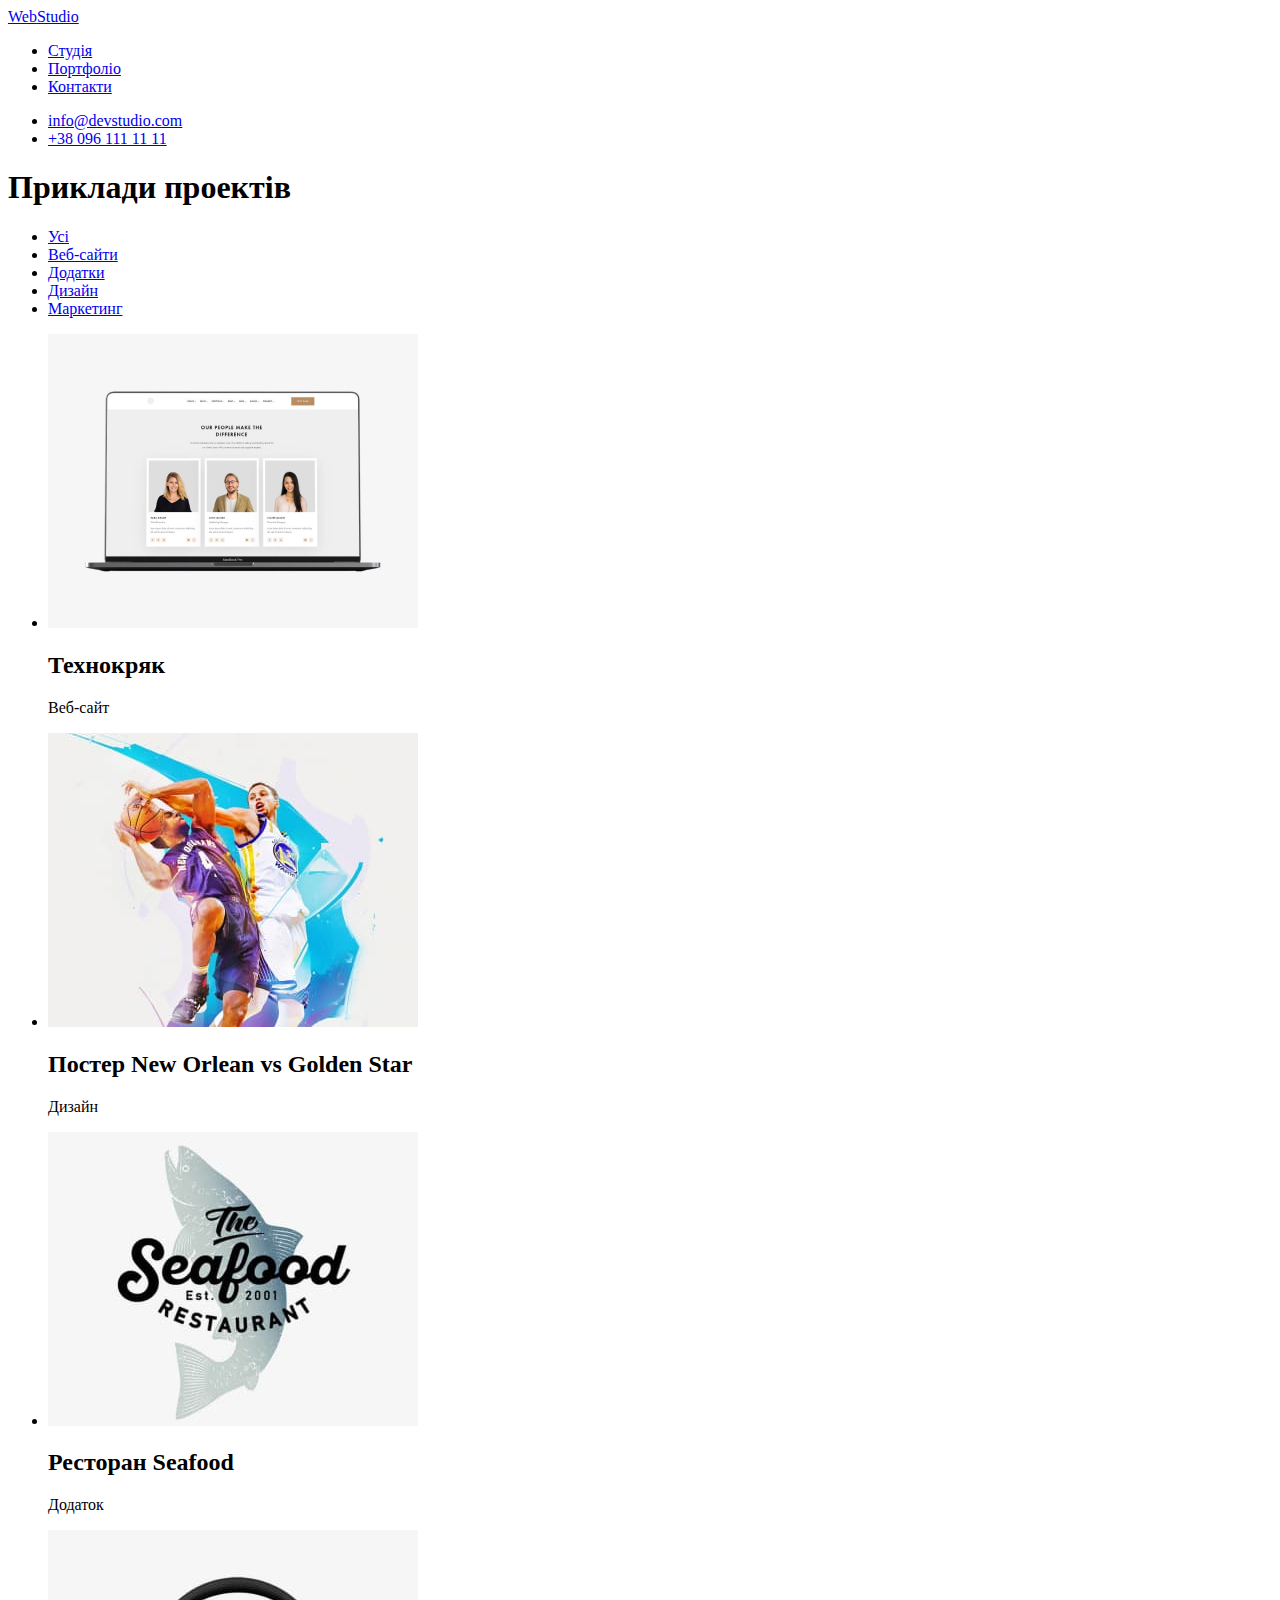
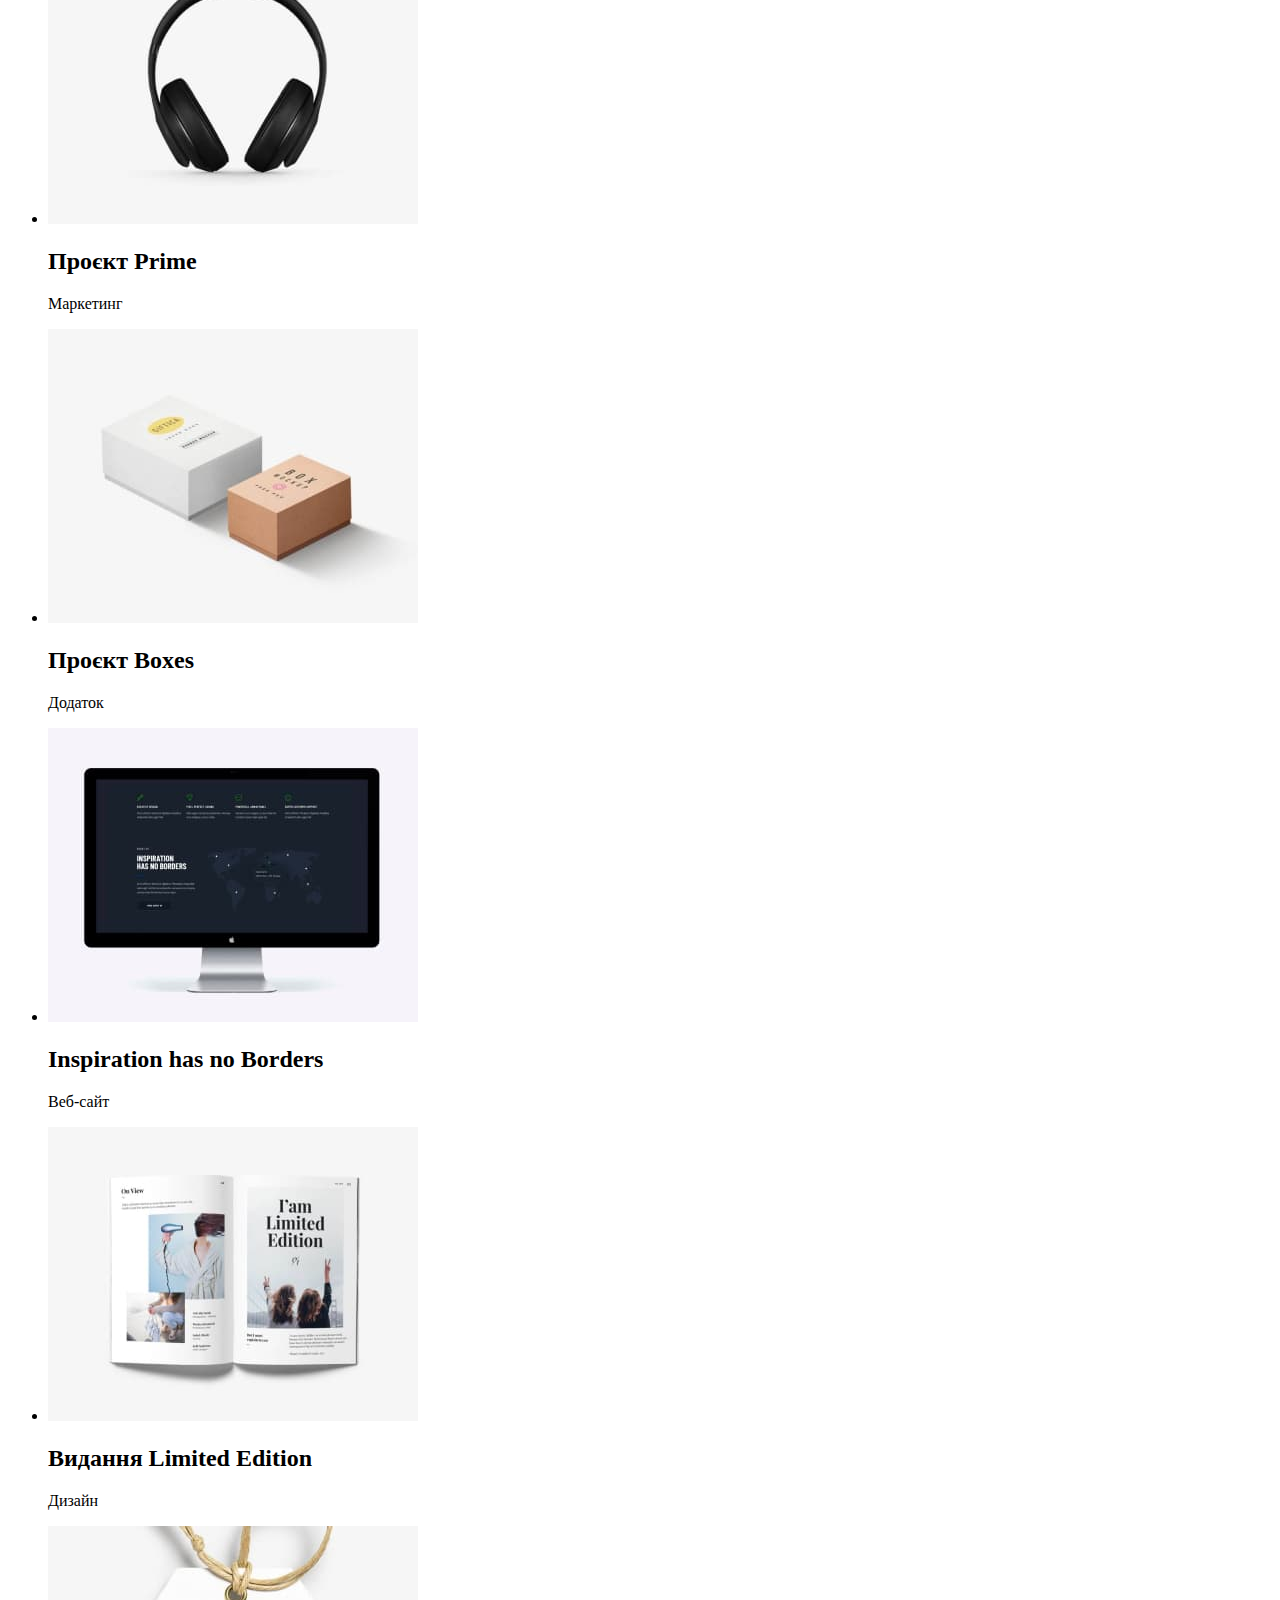
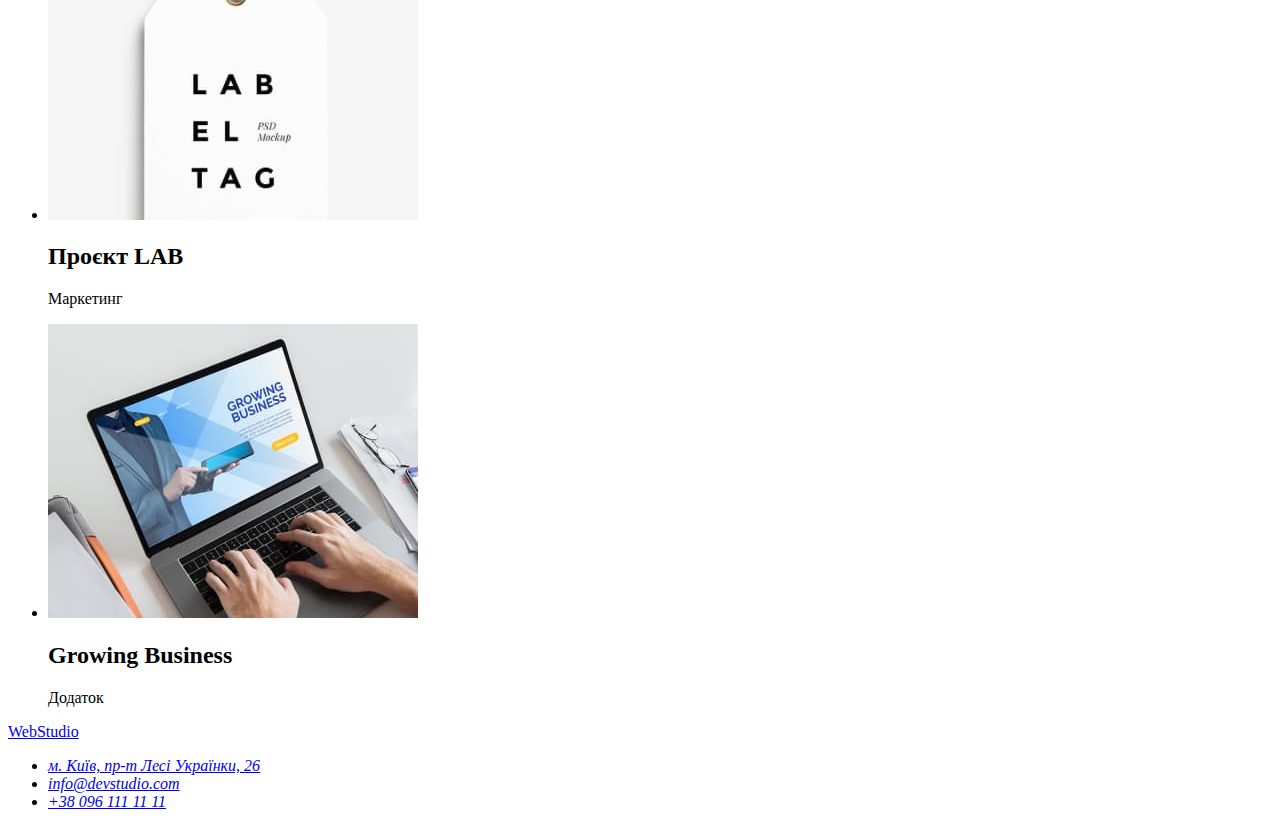
==== portfolio.html @ 089adcbf "add portfolio" ====
<!DOCTYPE html>
<html lang="uk">
  <head>
    <meta charset="UTF-8" />
    <meta http-equiv="X-UA-Compatible" content="IE=edge" />
    <meta name="viewport" content="width=device-width, initial-scale=1.0" />
    <title>Портфолио</title>
  </head>
  <header>
    <a href="/"> <span>Web</span>Studio</a>
    <nav>
      <ul>
        <li><a href="#">Студія</a></li>
        <li><a href="#">Портфоліо</a></li>
        <li><a href="#">Контакти</a></li>
      </ul>
    </nav>
    <ul>
      <li>
        <a href="mailto:info@devstudio.com">info@devstudio.com</a>
      </li>
      <li><a href="tel:+380961111111">+38 096 111 11 11</a></li>
    </ul>
  </header>
  <main>
    <h1>Приклади проектів</h1>
    <ul>
      <li><a href="#">Усі</a></li>
      <li><a href="#">Веб-сайти</a></li>
      <li><a href="#">Додатки</a></li>
      <li><a href="#">Дизайн</a></li>
      <li><a href="#">Маркетинг</a></li>
    </ul>

    <ul>
      <li>
        <img src="./images/image1.jpg" alt="Технокряк" width="370" />
        <h2>Технокряк</h2>
        <p>Веб-сайт</p>
      </li>
      <li>
        <img src="./images/image2.jpg" alt="Постер" width="370" />
        <h2>Постер New Orlean vs Golden Star</h2>
        <p>Дизайн</p>
      </li>
      <li>
        <img src="./images/image3.jpg" alt="Ресторан Seafood" width="370" />
        <h2>Ресторан Seafood</h2>
        <p>Додаток</p>
      </li>
      <li>
        <img src="./images/image4.jpg" alt="Проєкт Prime" width="370" />
        <h2>Проєкт Prime</h2>
        <p>Маркетинг</p>
      </li>
      <li>
        <img src="./images/image5.jpg" alt="Проєкт Boxes" width="370" />
        <h2>Проєкт Boxes</h2>
        <p>Додаток</p>
      </li>
      <li>
        <img src="./images/image6.jpg" alt="Inspiration" width="370" />
        <h2>Inspiration has no Borders</h2>
        <p>Веб-сайт</p>
      </li>
      <li>
        <img src="./images/image7.jpg" alt="" width="370" />
        <h2>Видання Limited Edition</h2>
        <p>Дизайн</p>
      </li>
      <li>
        <img src="./images/image8.jpg" alt="Проєкт LAB" width="370" />
        <h2>Проєкт LAB</h2>
        <p>Маркетинг</p>
      </li>
      <li>
        <img src="./images/image9.jpg" alt="Growing Business" width="370" />
        <h2>Growing Business</h2>
        <p>Додаток</p>
      </li>
    </ul>
  </main>
  <footer>
    <a href="/"> <span>Web</span>Studio</a>
    <address>
      <ul>
        <li>
          <a
            href="https://goo.gl/maps/xzUhMAHxMRx1ZoJVA"
            target="_blank"
            rel="noopener noreferrer nofollow"
            >м. Київ, пр-т Лесі Українки, 26</a
          >
        </li>
        <li>
          <a href="mailto:info@devstudio.com">info@devstudio.com</a>
        </li>
        <li>
          <a href="tel:+380961111111">+38 096 111 11 11</a>
        </li>
      </ul>
    </address>
  </footer>
  <body></body>
</html>
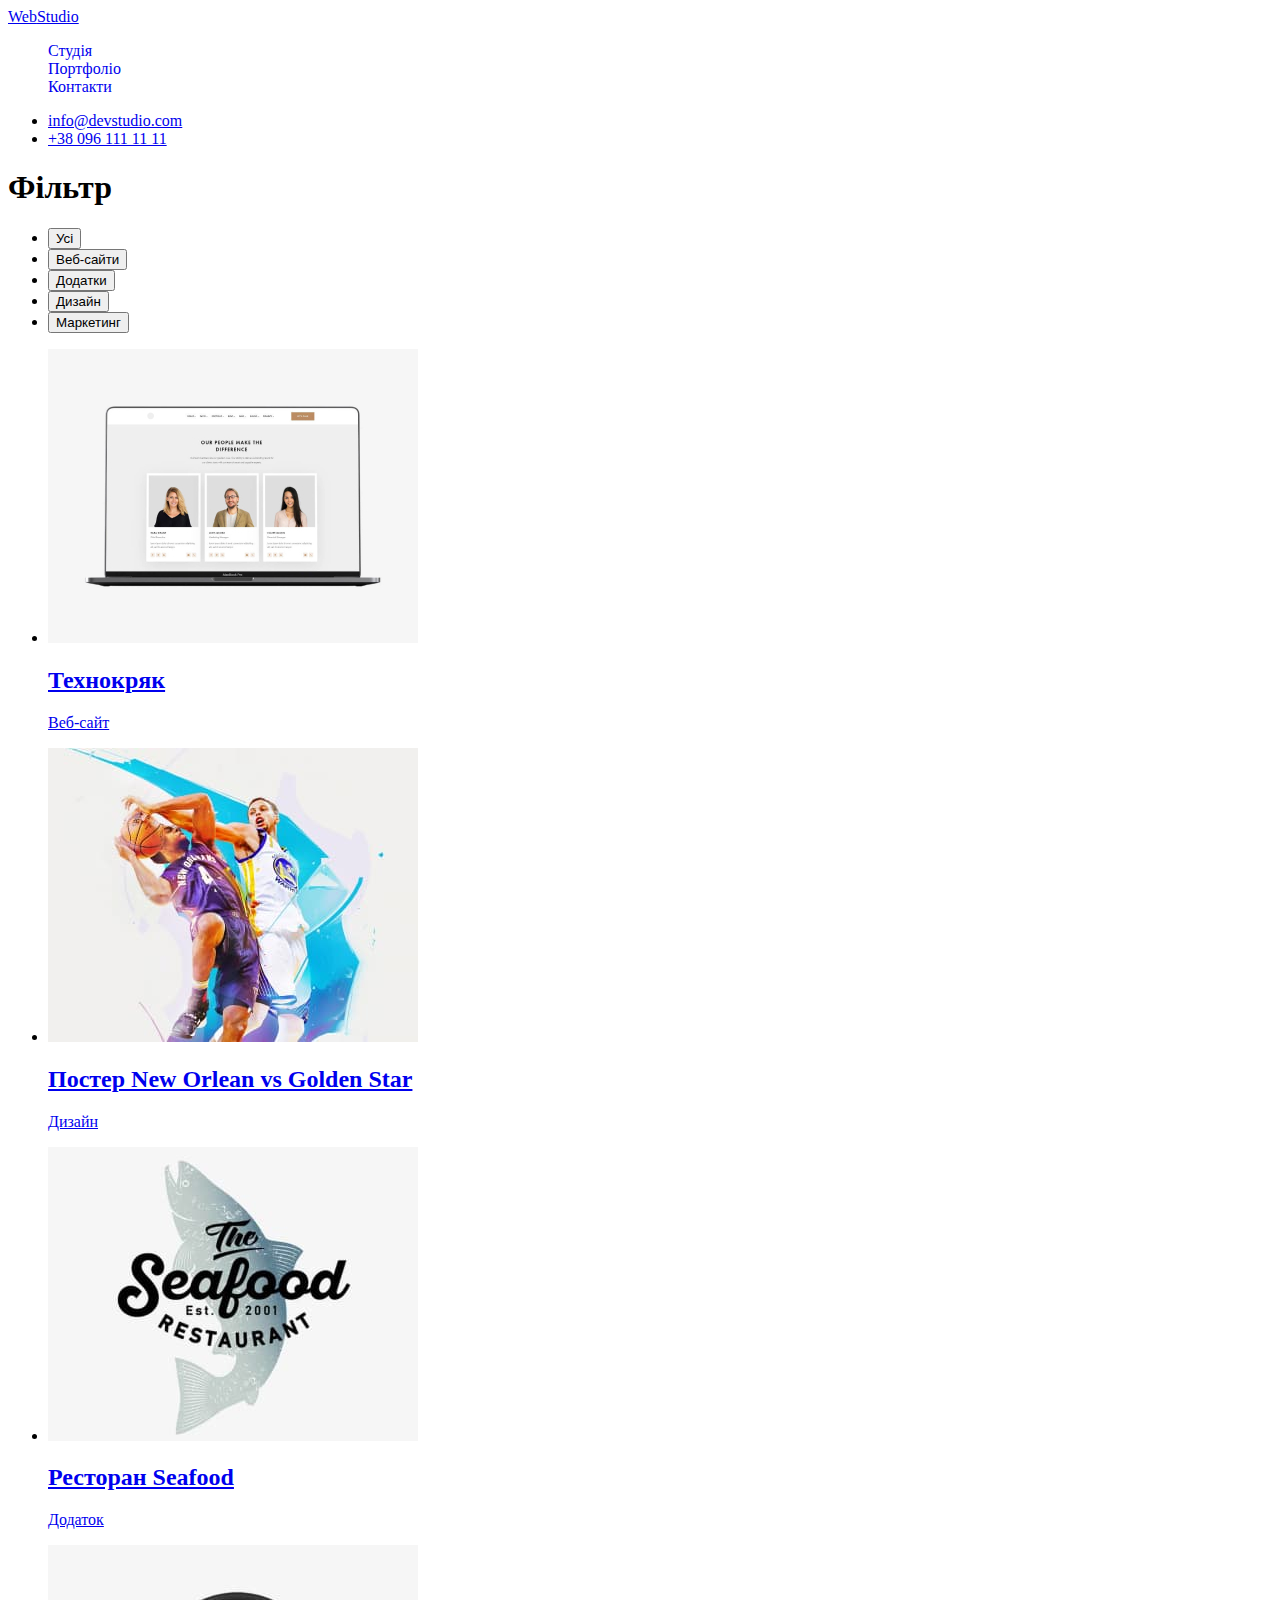
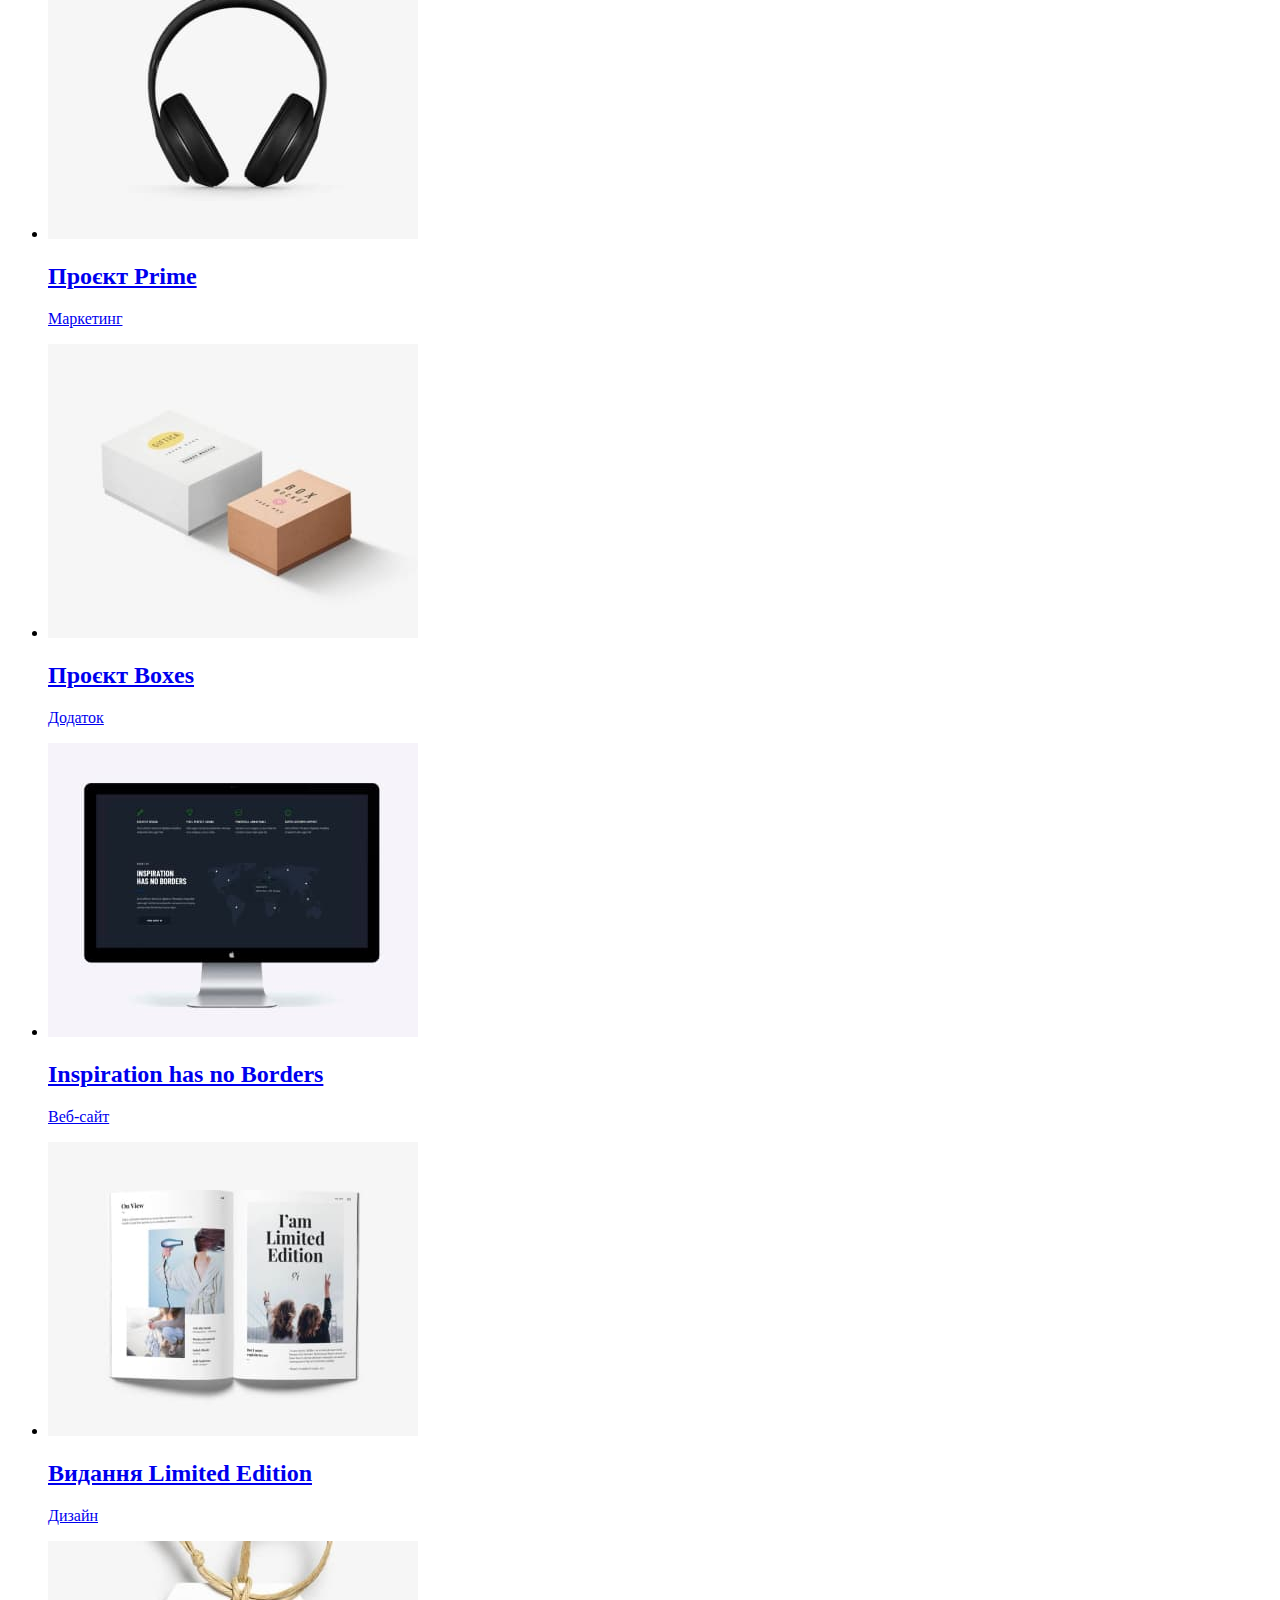
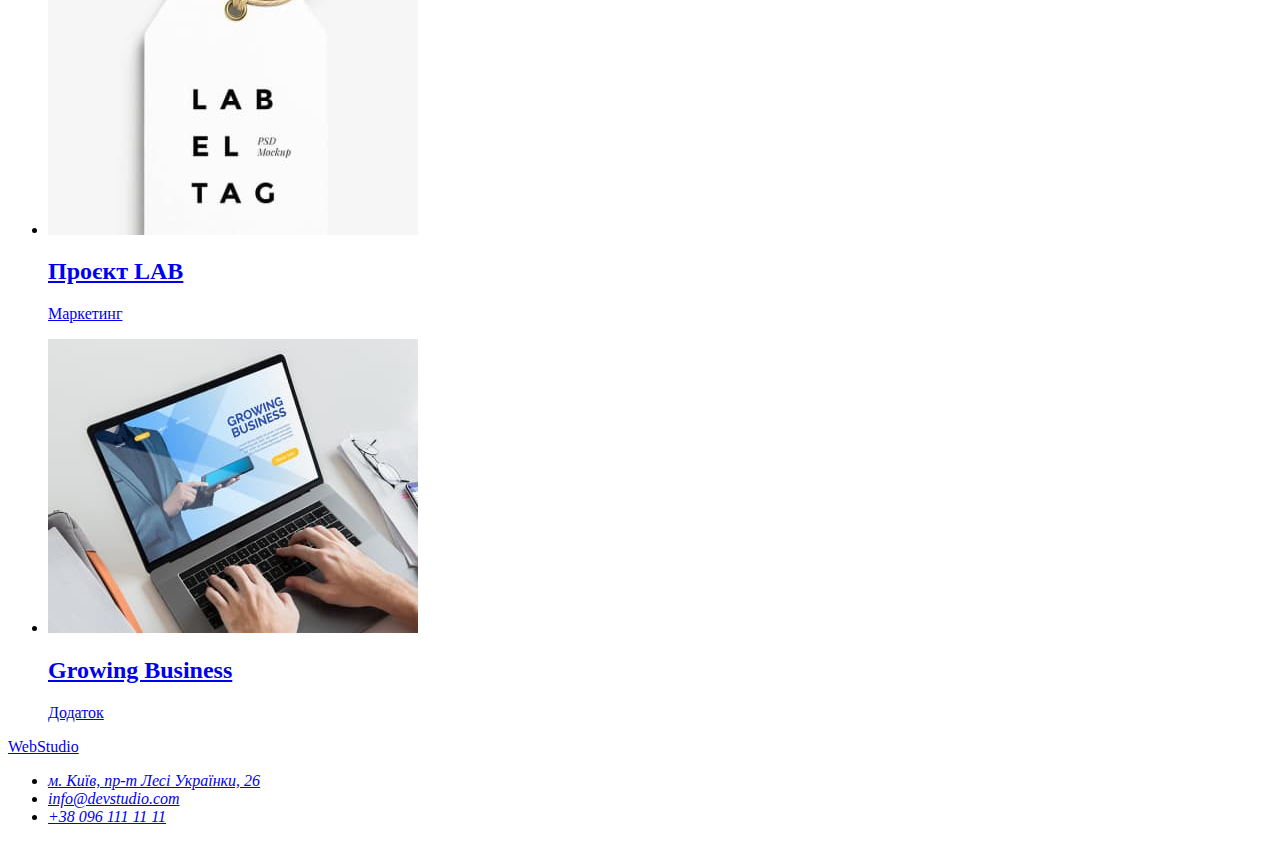
==== commit 1ad5de1a: "portfolio+css" ====
--- a/portfolio.html
+++ b/portfolio.html
@@ -5,101 +5,133 @@
     <meta http-equiv="X-UA-Compatible" content="IE=edge" />
     <meta name="viewport" content="width=device-width, initial-scale=1.0" />
     <title>Портфолио</title>
+    <link rel="stylesheet" href="./css/styles.css" />
   </head>
-  <header>
-    <a href="/"> <span>Web</span>Studio</a>
-    <nav>
-      <ul>
-        <li><a href="#">Студія</a></li>
-        <li><a href="#">Портфоліо</a></li>
-        <li><a href="#">Контакти</a></li>
-      </ul>
-    </nav>
-    <ul>
-      <li>
-        <a href="mailto:info@devstudio.com">info@devstudio.com</a>
-      </li>
-      <li><a href="tel:+380961111111">+38 096 111 11 11</a></li>
-    </ul>
-  </header>
-  <main>
-    <h1>Приклади проектів</h1>
-    <ul>
-      <li><a href="#">Усі</a></li>
-      <li><a href="#">Веб-сайти</a></li>
-      <li><a href="#">Додатки</a></li>
-      <li><a href="#">Дизайн</a></li>
-      <li><a href="#">Маркетинг</a></li>
-    </ul>
-
-    <ul>
-      <li>
-        <img src="./images/image1.jpg" alt="Технокряк" width="370" />
-        <h2>Технокряк</h2>
-        <p>Веб-сайт</p>
-      </li>
-      <li>
-        <img src="./images/image2.jpg" alt="Постер" width="370" />
-        <h2>Постер New Orlean vs Golden Star</h2>
-        <p>Дизайн</p>
-      </li>
-      <li>
-        <img src="./images/image3.jpg" alt="Ресторан Seafood" width="370" />
-        <h2>Ресторан Seafood</h2>
-        <p>Додаток</p>
-      </li>
-      <li>
-        <img src="./images/image4.jpg" alt="Проєкт Prime" width="370" />
-        <h2>Проєкт Prime</h2>
-        <p>Маркетинг</p>
-      </li>
-      <li>
-        <img src="./images/image5.jpg" alt="Проєкт Boxes" width="370" />
-        <h2>Проєкт Boxes</h2>
-        <p>Додаток</p>
-      </li>
-      <li>
-        <img src="./images/image6.jpg" alt="Inspiration" width="370" />
-        <h2>Inspiration has no Borders</h2>
-        <p>Веб-сайт</p>
-      </li>
-      <li>
-        <img src="./images/image7.jpg" alt="" width="370" />
-        <h2>Видання Limited Edition</h2>
-        <p>Дизайн</p>
-      </li>
-      <li>
-        <img src="./images/image8.jpg" alt="Проєкт LAB" width="370" />
-        <h2>Проєкт LAB</h2>
-        <p>Маркетинг</p>
-      </li>
-      <li>
-        <img src="./images/image9.jpg" alt="Growing Business" width="370" />
-        <h2>Growing Business</h2>
-        <p>Додаток</p>
-      </li>
-    </ul>
-  </main>
-  <footer>
-    <a href="/"> <span>Web</span>Studio</a>
-    <address>
-      <ul>
-        <li>
-          <a
-            href="https://goo.gl/maps/xzUhMAHxMRx1ZoJVA"
-            target="_blank"
-            rel="noopener noreferrer nofollow"
-            >м. Київ, пр-т Лесі Українки, 26</a
-          >
-        </li>
+  <body>
+    <!-- Шапка -->
+    <header>
+      <a href="/" class="logo"> <span>Web</span>Studio</a>
+      <nav>
+        <ul class="site-nav list">
+          <li><a href="./index.html" class="link">Студія</a></li>
+          <li><a href="/portfolio.html" class="link">Портфоліо</a></li>
+          <li><a href="#" class="link">Контакти</a></li>
+        </ul>
+      </nav>
+      <ul class="contacts">
         <li>
           <a href="mailto:info@devstudio.com">info@devstudio.com</a>
         </li>
-        <li>
-          <a href="tel:+380961111111">+38 096 111 11 11</a>
-        </li>
+        <li><a href="tel:+380961111111">+38 096 111 11 11</a></li>
       </ul>
-    </address>
-  </footer>
-  <body></body>
+    </header>
+    <main>
+      <!-- Герой -->
+      <section>
+        <h1>Фільтр</h1>
+        <ul class="buttons">
+          <li><button type="button">Усі</button></li>
+          <li><button type="button">Веб-сайти</button></li>
+          <li><button type="button">Додатки</button></li>
+          <li><button type="button">Дизайн</button></li>
+          <li><button type="button">Маркетинг</button></li>
+        </ul>
+
+        <ul>
+          <li>
+            <a href="/">
+              <img src="./images/image1.jpg" alt="Технокряк" width="370" />
+              <h2>Технокряк</h2>
+              <p>Веб-сайт</p>
+            </a>
+          </li>
+          <li>
+            <a href="/">
+              <img src="./images/image2.jpg" alt="Постер" width="370" />
+              <h2>Постер New Orlean vs Golden Star</h2>
+              <p>Дизайн</p>
+            </a>
+          </li>
+          <li>
+            <a href="/">
+              <img
+                src="./images/image3.jpg"
+                alt="Ресторан Seafood"
+                width="370"
+              />
+              <h2>Ресторан Seafood</h2>
+              <p>Додаток</p>
+            </a>
+          </li>
+          <li>
+            <a href="/">
+              <img src="./images/image4.jpg" alt="Проєкт Prime" width="370" />
+              <h2>Проєкт Prime</h2>
+              <p>Маркетинг</p>
+            </a>
+          </li>
+          <li>
+            <a href="/">
+              <img src="./images/image5.jpg" alt="Проєкт Boxes" width="370" />
+              <h2>Проєкт Boxes</h2>
+              <p>Додаток</p>
+            </a>
+          </li>
+          <li>
+            <a href="/">
+              <img src="./images/image6.jpg" alt="Inspiration" width="370" />
+              <h2>Inspiration has no Borders</h2>
+              <p>Веб-сайт</p>
+            </a>
+          </li>
+          <li>
+            <a href="/">
+              <img src="./images/image7.jpg" alt="" width="370" />
+              <h2>Видання Limited Edition</h2>
+              <p>Дизайн</p>
+            </a>
+          </li>
+          <li>
+            <a href="/">
+              <img src="./images/image8.jpg" alt="Проєкт LAB" width="370" />
+              <h2>Проєкт LAB</h2>
+              <p>Маркетинг</p>
+            </a>
+          </li>
+          <li>
+            <a href="/">
+              <img
+                src="./images/image9.jpg"
+                alt="Growing Business"
+                width="370"
+              />
+              <h2>Growing Business</h2>
+              <p>Додаток</p>
+            </a>
+          </li>
+        </ul>
+      </section>
+    </main>
+    <footer>
+      <a href="/"> <span>Web</span>Studio</a>
+      <address>
+        <ul>
+          <li>
+            <a
+              href="https://goo.gl/maps/xzUhMAHxMRx1ZoJVA"
+              target="_blank"
+              rel="noopener noreferrer nofollow"
+              >м. Київ, пр-т Лесі Українки, 26</a
+            >
+          </li>
+          <li>
+            <a href="mailto:info@devstudio.com">info@devstudio.com</a>
+          </li>
+          <li>
+            <a href="tel:+380961111111">+38 096 111 11 11</a>
+          </li>
+        </ul>
+      </address>
+    </footer>
+  </body>
 </html>
--- a/css/styles.css
+++ b/css/styles.css
@@ -0,0 +1,223 @@
+/* основной цвет текста #212121 */
+/* вторичный цвет текста #757575  */
+/* акцент #2196F3  */
+/* черный #000000 */
+/* белый основной #FFFFFF  */
+/* белый вторичный  rgba(255, 255, 255, 0.6) */
+/* вторичный цвет фона #F5F4FA */
+/* основной цвет фона  #F5F5F5 */
+/*вторичный цвет фона для героя #2F303A */
+
+:root {
+  --primary-text-color: #212121;
+  --secondary-text-color: #757575;
+  --accent-color: #2196f3;
+  --primary-bg-color: #f5f5f5;
+  --secondary-bg-color: #f5f4fa;
+  --tertiary-bg-color: #2f303a;
+  --primary-white-color: #ffffff;
+  --primary-black-color: #000000;
+  --secondary-white-color: rgba(255, 255, 255, 0.6);
+}
+
+.body {
+  background-color: var(--primary-bg-color);
+  color: var(--primary-text-color);
+  font-family: "Roboto";
+  font-style: normal;
+}
+
+.link,
+.logo-link {
+  text-decoration: none;
+}
+
+.list {
+  list-style: none;
+}
+.header {
+  background-color: var(--primary-white-color);
+}
+/* Logo */
+.header-logo {
+  font-weight: 700;
+  font-size: 26px;
+  line-height: calc(31 / 26);
+  /* identical to box height */
+  letter-spacing: 0.03em;
+  color: var(--primary-black-color);
+  font-family: "Raleway";
+  font-style: normal;
+}
+.header-logo-accent {
+  color: var(--accent-color);
+}
+
+/* Header-nav */
+.header-list-link {
+  font-weight: 500;
+  font-size: 14px;
+  line-height: calc(16 / 14);
+  letter-spacing: 0.02em;
+  color: var(--primary-text-color);
+}
+.link:hover {
+  color: var(--accent-color);
+}
+.link:focus {
+  color: var(--accent-color);
+}
+
+/* Contacts */
+.header-mail-link,
+.header-tel-link {
+  font-weight: 500;
+  font-size: 14px;
+  line-height: calc(16 / 14);
+  letter-spacing: 0.02em;
+  color: var(--secondary-text-color);
+}
+
+/* Hero */
+.hero {
+  background-color: var(--tertiary-bg-color);
+}
+
+.section-hero-title {
+  font-weight: 900;
+  font-size: 44px;
+  line-height: calc(60 / 44);
+  /* or 136% */
+  text-align: center;
+  letter-spacing: 0.06em;
+  text-transform: uppercase;
+  color: var(--primary-white-color);
+}
+
+.button {
+  background-color: var(--accent-color);
+}
+.section-hero-button {
+  font-weight: 700;
+  font-size: 16px;
+  line-height: calc(30 / 16);
+  /* identical to box height, or 188% */
+  display: flex;
+  align-items: center;
+  text-align: center;
+  letter-spacing: 0.06em;
+  color: var(--primary-white-color);
+  font-family: inherit;
+}
+
+/* Features */
+.section-features-title {
+  font-weight: 700;
+  font-size: 14px;
+  line-height: calc(16 / 14);
+  letter-spacing: 0.03em;
+  text-transform: uppercase;
+  color: var(--primary-text-color);
+}
+.section-features-text {
+  font-weight: 400;
+  font-size: 14px;
+  line-height: calc(24 / 14);
+  /* or 171% */
+  letter-spacing: 0.03em;
+  color: var(--secondary-text-color);
+}
+
+/* Section Work */
+.section-work-title {
+  font-weight: 700;
+  font-size: 36px;
+  line-height: calc(42 / 36);
+  text-align: center;
+  letter-spacing: 0.03em;
+  color: var(--primary-text-color);
+}
+
+/* Our team */
+.section-team {
+  background: var(--secondary-bg-color);
+}
+.section-team-title {
+  font-weight: 700;
+  font-size: 36px;
+  line-height: calc(42 / 36);
+  text-align: center;
+  letter-spacing: 0.03em;
+  color: var(--primary-text-color);
+}
+
+.section-pre-title {
+  font-weight: 500;
+  font-size: 16px;
+  line-height: calc(19 / 16);
+  /* identical to box height */
+  text-align: center;
+  letter-spacing: 0.03em;
+  color: var(--primary-text-color);
+}
+
+.section-team-text {
+  font-weight: 400;
+  font-size: 16px;
+  line-height: calc(19 / 16);
+  /* identical to box height */
+  text-align: center;
+  letter-spacing: 0.03em;
+  color: var(--secondary-text-color);
+}
+/* footer */
+.footer {
+  background: var(--tertiary-bg-color);
+}
+
+.footer-logo-link {
+  font-family: "Raleway";
+  font-style: normal;
+  font-weight: 700;
+  font-size: 26px;
+  line-height: calc(31 / 26);
+  /* identical to box height */
+  letter-spacing: 0.03em;
+}
+.footer-logo-accent {
+  color: var(--accent-color);
+}
+.second-part-logo {
+  color: var(--primary-white-color);
+}
+
+.footer-address {
+  font-family: "Roboto";
+  font-style: normal;
+}
+.footer-address-text {
+  font-weight: 400;
+  font-size: 14px;
+  line-height: calc(24 / 14);
+  /* or 171% */
+  letter-spacing: 0.03em;
+  color: var(--primary-white-color);
+}
+
+.footer-mail-link {
+  font-weight: 400;
+  font-size: 14px;
+  line-height: calc(24 / 14);
+  /* or 171% */
+  letter-spacing: 0.03em;
+  color: var(--secondary-white-color);
+}
+
+.footer-tel-link {
+  font-weight: 400;
+  font-size: 14px;
+  line-height: calc(24 / 14);
+  /* or 171% */
+  letter-spacing: 0.03em;
+  color: var(--secondary-white-color);
+}
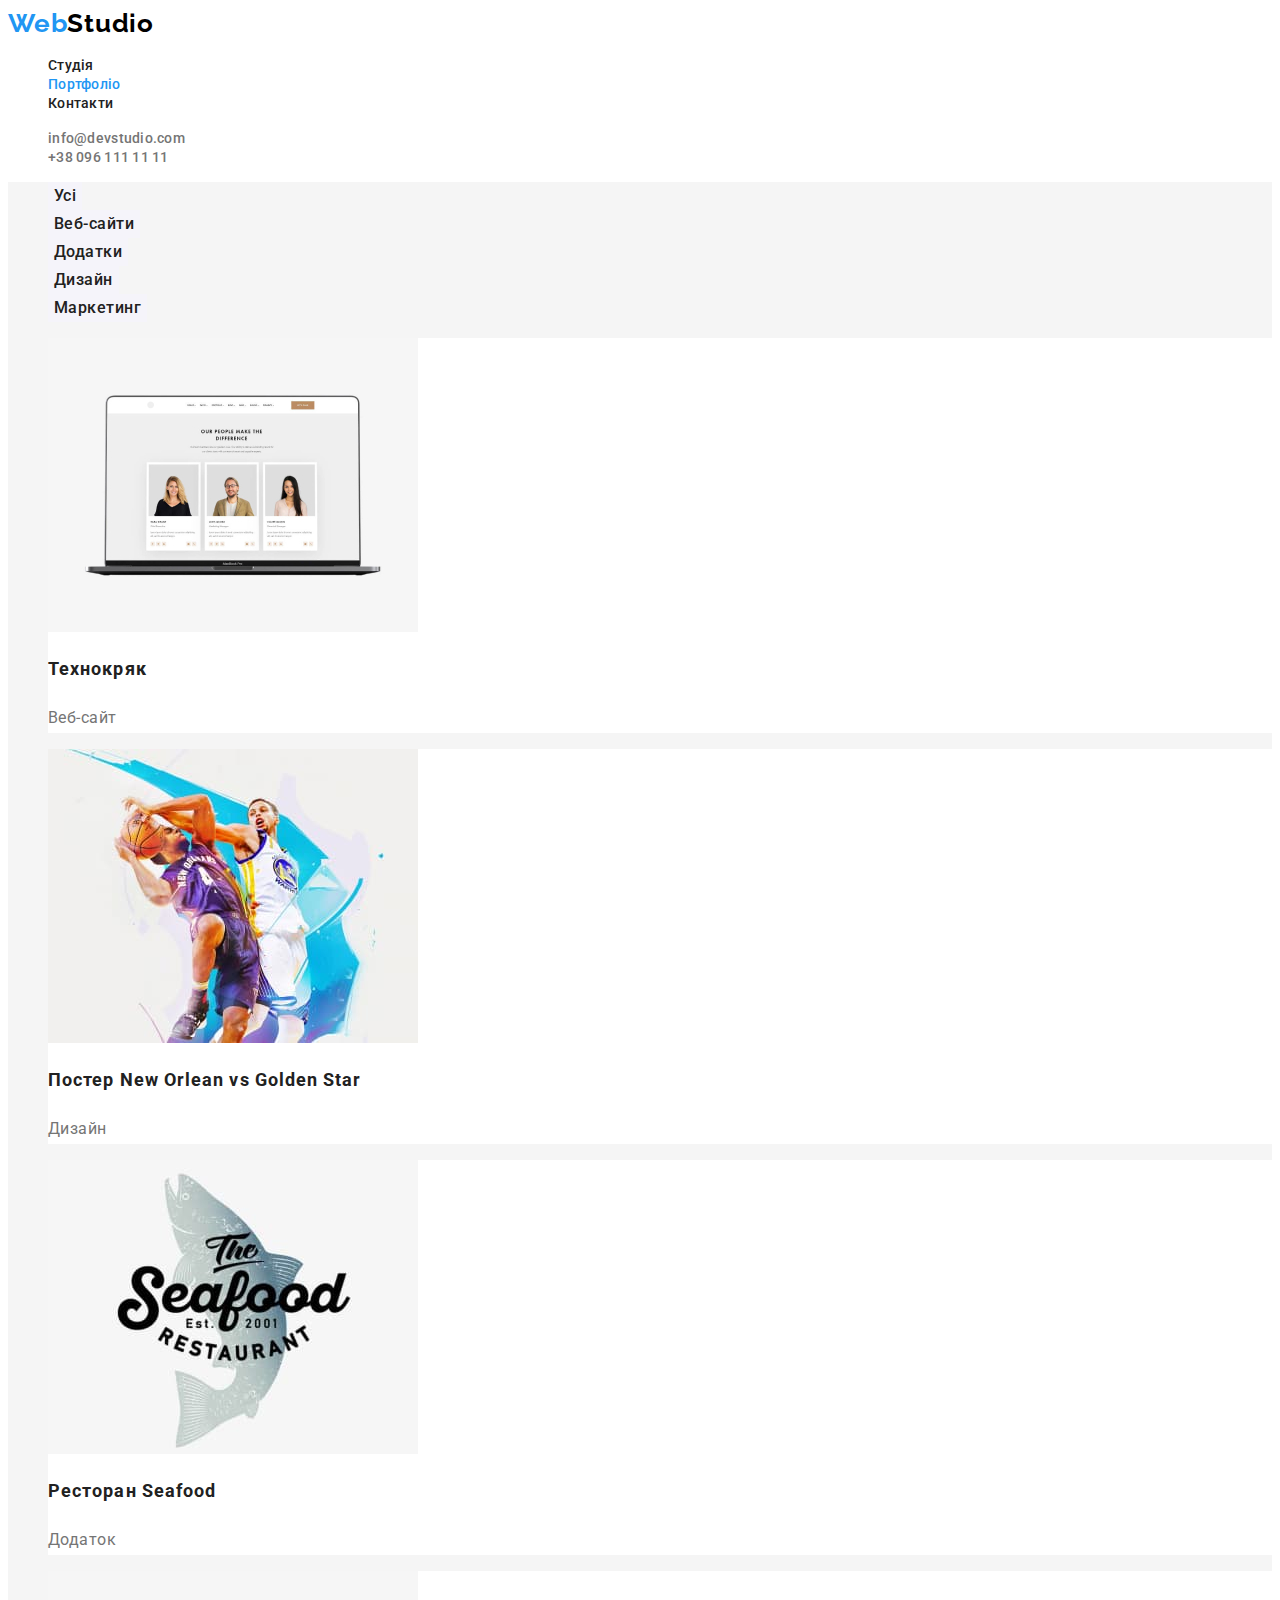
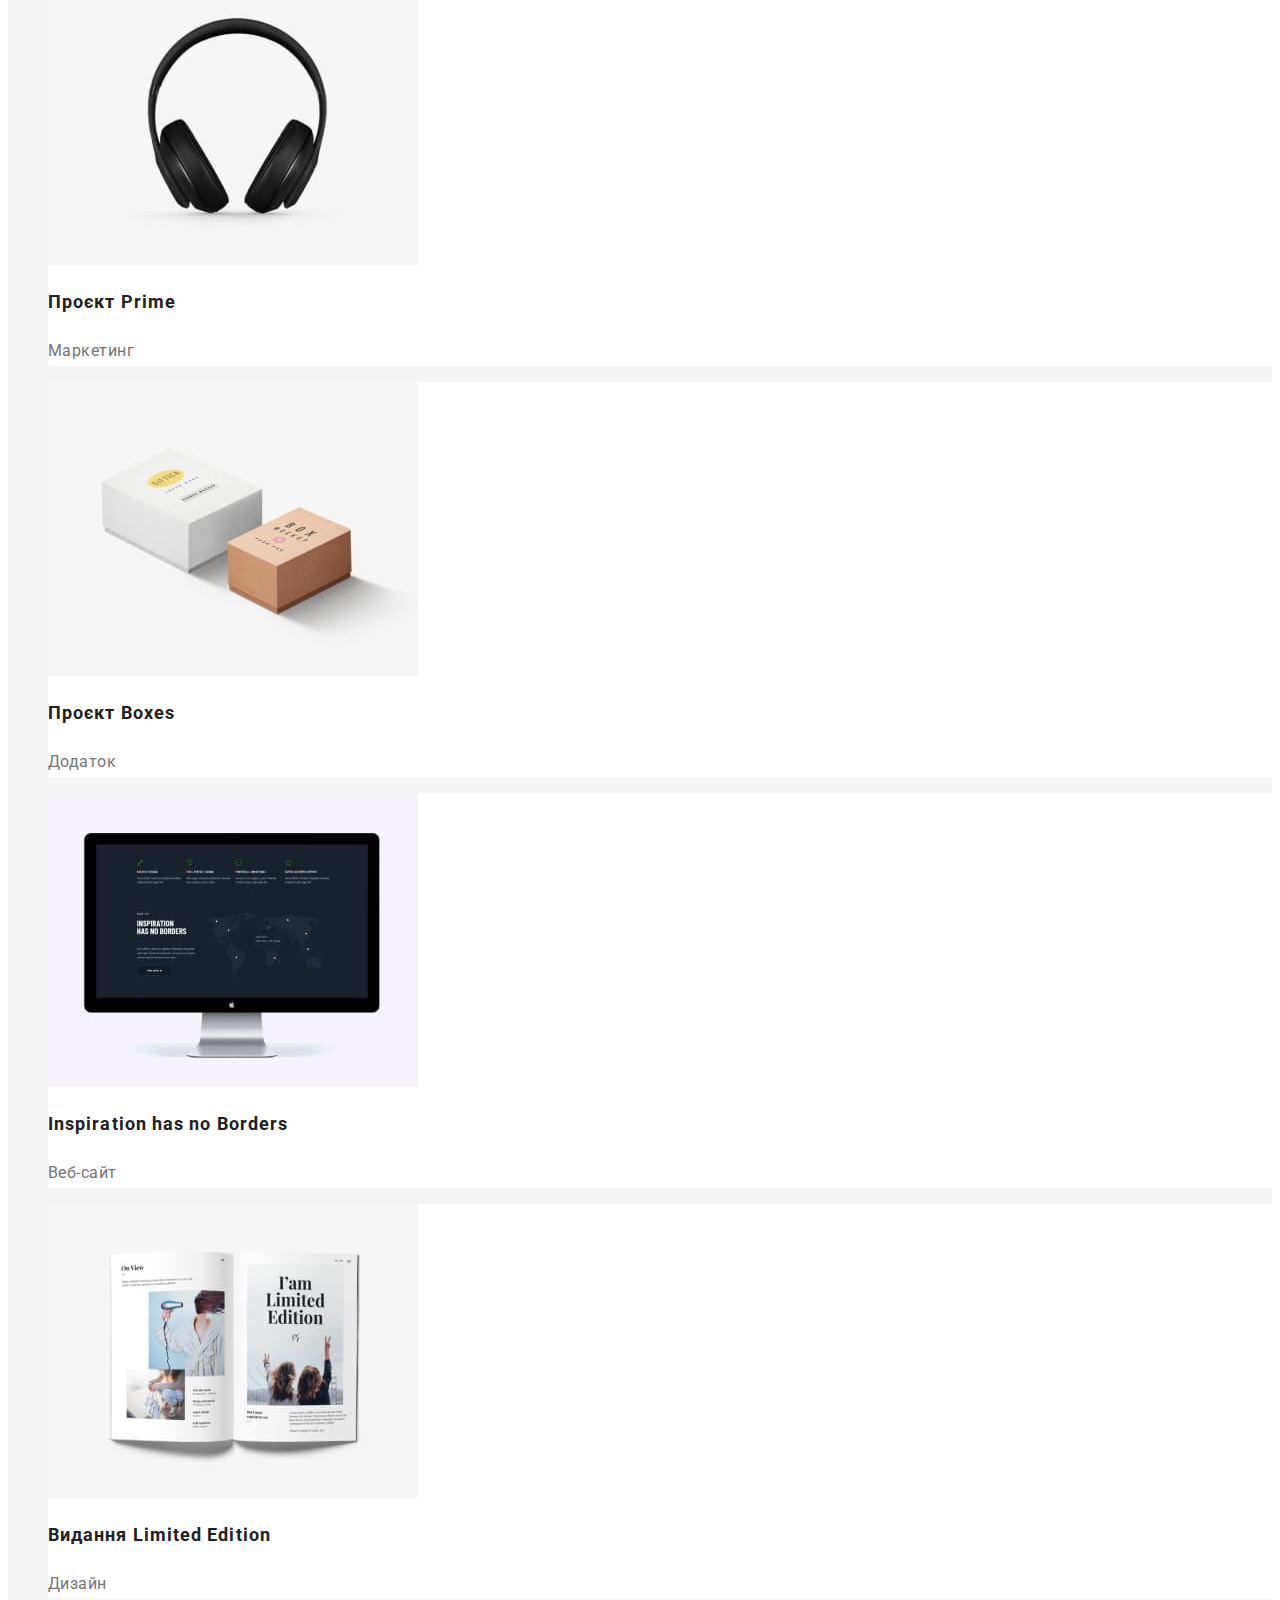
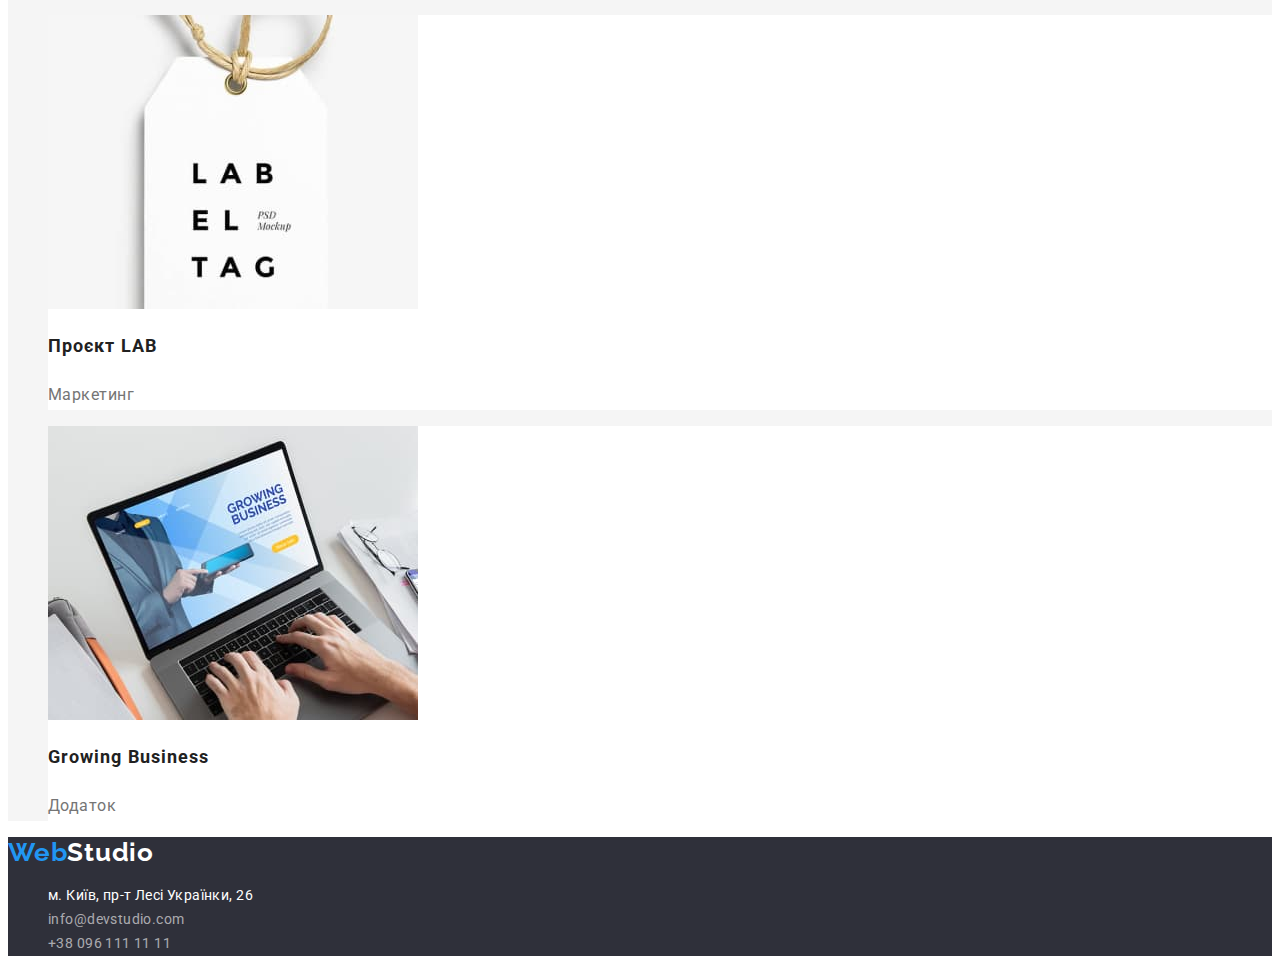
==== commit da135235: "update portfolio" ====
--- a/portfolio.html
+++ b/portfolio.html
@@ -5,119 +5,188 @@
     <meta http-equiv="X-UA-Compatible" content="IE=edge" />
     <meta name="viewport" content="width=device-width, initial-scale=1.0" />
     <title>Портфолио</title>
+    <link rel="preconnect" href="https://fonts.googleapis.com" />
+    <link rel="preconnect" href="https://fonts.gstatic.com" crossorigin />
+    <link
+      href="https://fonts.googleapis.com/css2?family=Raleway:wght@700&family=Roboto:wght@400;500;700;900&family=Tangerine:wght@700&display=swap"
+      rel="stylesheet"
+    />
     <link rel="stylesheet" href="./css/styles.css" />
   </head>
-  <body>
+  <body class="body">
     <!-- Шапка -->
-    <header>
-      <a href="/" class="logo"> <span>Web</span>Studio</a>
-      <nav>
-        <ul class="site-nav list">
-          <li><a href="./index.html" class="link">Студія</a></li>
-          <li><a href="/portfolio.html" class="link">Портфоліо</a></li>
-          <li><a href="#" class="link">Контакти</a></li>
+    <header class="header">
+      <a href="/" class="header-logo logo-link">
+        <span class="header-logo-accent">Web</span>Studio</a
+      >
+      <nav class="header-nav">
+        <ul class="header-list list">
+          <li>
+            <a href="./index.html" class="header-list-link link">Студія</a>
+          </li>
+          <li>
+            <a href="/portfolio.html" class="header-list-link link current"
+              >Портфоліо</a
+            >
+          </li>
+          <li><a href="#" class="header-list-link link">Контакти</a></li>
         </ul>
       </nav>
-      <ul class="contacts">
+      <ul class="header-contact-list list">
         <li>
-          <a href="mailto:info@devstudio.com">info@devstudio.com</a>
+          <a class="header-mail-link link" href="mailto:info@devstudio.com"
+            >info@devstudio.com</a
+          >
         </li>
-        <li><a href="tel:+380961111111">+38 096 111 11 11</a></li>
+        <li>
+          <a class="header-tel-link link" href="tel:+380961111111"
+            >+38 096 111 11 11</a
+          >
+        </li>
       </ul>
     </header>
     <main>
       <!-- Герой -->
-      <section>
-        <h1>Фільтр</h1>
-        <ul class="buttons">
-          <li><button type="button">Усі</button></li>
-          <li><button type="button">Веб-сайти</button></li>
-          <li><button type="button">Додатки</button></li>
-          <li><button type="button">Дизайн</button></li>
-          <li><button type="button">Маркетинг</button></li>
+      <section class="section-progects">
+        <h1 class="section-filter-title visually-hidden">Фільтр</h1>
+        <ul class="section-filter-list list">
+          <li>
+            <button class="filter-button link" type="button">Усі</button>
+          </li>
+          <li>
+            <button class="filter-button link" type="button">Веб-сайти</button>
+          </li>
+          <li>
+            <button class="filter-button link" type="button">Додатки</button>
+          </li>
+          <li>
+            <button class="filter-button link" type="button">Дизайн</button>
+          </li>
+          <li>
+            <button class="filter-button link" type="button">Маркетинг</button>
+          </li>
         </ul>
 
-        <ul>
-          <li>
-            <a href="/">
-              <img src="./images/image1.jpg" alt="Технокряк" width="370" />
-              <h2>Технокряк</h2>
-              <p>Веб-сайт</p>
-            </a>
-          </li>
-          <li>
-            <a href="/">
-              <img src="./images/image2.jpg" alt="Постер" width="370" />
-              <h2>Постер New Orlean vs Golden Star</h2>
-              <p>Дизайн</p>
-            </a>
-          </li>
-          <li>
-            <a href="/">
-              <img
+        <ul class="ptogects-list list">
+          <li class="progects-item-list">
+            <a class="progect-link link" href="/">
+              <img
+                class="progect-list-img"
+                src="./images/image1.jpg"
+                alt="Технокряк"
+                width="370"
+              />
+              <h2 class="progect-list-title link">Технокряк</h2>
+              <p class="progect-list-text">Веб-сайт</p>
+            </a>
+          </li>
+          <li class="progects-item-list">
+            <a class="progect-link link" href="/">
+              <img
+                class="progect-list-img"
+                src="./images/image2.jpg"
+                alt="Постер"
+                width="370"
+              />
+              <h2 class="progect-list-title link">
+                Постер New Orlean vs Golden Star
+              </h2>
+              <p class="progect-list-text">Дизайн</p>
+            </a>
+          </li>
+          <li class="progects-item-list">
+            <a class="progect-link link" href="/">
+              <img
+                class="progect-list-img"
                 src="./images/image3.jpg"
                 alt="Ресторан Seafood"
                 width="370"
               />
-              <h2>Ресторан Seafood</h2>
-              <p>Додаток</p>
-            </a>
-          </li>
-          <li>
-            <a href="/">
-              <img src="./images/image4.jpg" alt="Проєкт Prime" width="370" />
-              <h2>Проєкт Prime</h2>
-              <p>Маркетинг</p>
-            </a>
-          </li>
-          <li>
-            <a href="/">
-              <img src="./images/image5.jpg" alt="Проєкт Boxes" width="370" />
-              <h2>Проєкт Boxes</h2>
-              <p>Додаток</p>
-            </a>
-          </li>
-          <li>
-            <a href="/">
-              <img src="./images/image6.jpg" alt="Inspiration" width="370" />
-              <h2>Inspiration has no Borders</h2>
-              <p>Веб-сайт</p>
-            </a>
-          </li>
-          <li>
-            <a href="/">
-              <img src="./images/image7.jpg" alt="" width="370" />
-              <h2>Видання Limited Edition</h2>
-              <p>Дизайн</p>
-            </a>
-          </li>
-          <li>
-            <a href="/">
+              <h2 class="progect-list-title link">Ресторан Seafood</h2>
+              <p class="progect-list-text">Додаток</p>
+            </a>
+          </li>
+          <li class="progects-item-list">
+            <a class="progect-link link" href="/">
+              <img
+                class="progect-list-img"
+                src="./images/image4.jpg"
+                alt="Проєкт Prime"
+                width="370"
+              />
+              <h2 class="progect-list-title link">Проєкт Prime</h2>
+              <p class="progect-list-text">Маркетинг</p>
+            </a>
+          </li>
+          <li class="progects-item-list">
+            <a class="progect-link link" href="/">
+              <img
+                class="progect-list-img"
+                src="./images/image5.jpg"
+                alt="Проєкт Boxes"
+                width="370"
+              />
+              <h2 class="progect-list-title link">Проєкт Boxes</h2>
+              <p class="progect-list-text">Додаток</p>
+            </a>
+          </li>
+          <li class="progects-item-list">
+            <a class="progect-link link" href="/">
+              <img
+                class="progect-list-img"
+                src="./images/image6.jpg"
+                alt="Inspiration"
+                width="370"
+              />
+              <h2 class="progect-list-title link">
+                Inspiration has no Borders
+              </h2>
+              <p class="progect-list-text">Веб-сайт</p>
+            </a>
+          </li>
+          <li class="progects-item-list">
+            <a class="progect-link link" href="/">
+              <img
+                class="progect-list-img"
+                src="./images/image7.jpg"
+                alt=""
+                width="370"
+              />
+              <h2 class="progect-list-title link">Видання Limited Edition</h2>
+              <p class="progect-list-text">Дизайн</p>
+            </a>
+          </li>
+          <li class="progects-item-list">
+            <a class="progect-link link" href="/">
               <img src="./images/image8.jpg" alt="Проєкт LAB" width="370" />
-              <h2>Проєкт LAB</h2>
-              <p>Маркетинг</p>
-            </a>
-          </li>
-          <li>
-            <a href="/">
+              <h2 class="progect-list-title">Проєкт LAB</h2>
+              <p class="progect-list-text">Маркетинг</p>
+            </a>
+          </li>
+          <li class="progects-item-list">
+            <a class="progect-link link" href="/">
               <img
                 src="./images/image9.jpg"
                 alt="Growing Business"
                 width="370"
               />
-              <h2>Growing Business</h2>
-              <p>Додаток</p>
+              <h2 class="progect-list-title link">Growing Business</h2>
+              <p class="progect-list-text">Додаток</p>
             </a>
           </li>
         </ul>
       </section>
     </main>
-    <footer>
-      <a href="/"> <span>Web</span>Studio</a>
-      <address>
-        <ul>
+    <footer class="footer">
+      <a class="footer-logo-link logo-link" href="/">
+        <span class="footer-logo-accent">Web</span
+        ><span class="second-part-logo">Studio</span></a
+      >
+      <address class="footer-address">
+        <ul class="footer-address-list list">
           <li>
             <a
+              class="footer-address-text link"
               href="https://goo.gl/maps/xzUhMAHxMRx1ZoJVA"
               target="_blank"
               rel="noopener noreferrer nofollow"
@@ -125,10 +194,14 @@
             >
           </li>
           <li>
-            <a href="mailto:info@devstudio.com">info@devstudio.com</a>
-          </li>
-          <li>
-            <a href="tel:+380961111111">+38 096 111 11 11</a>
+            <a class="footer-mail-link link" href="mailto:info@devstudio.com"
+              >info@devstudio.com</a
+            >
+          </li>
+          <li>
+            <a class="footer-tel-link link" href="tel:+380961111111"
+              >+38 096 111 11 11</a
+            >
           </li>
         </ul>
       </address>
--- a/css/styles.css
+++ b/css/styles.css
@@ -21,7 +21,6 @@
 }
 
 .body {
-  background-color: var(--primary-bg-color);
   color: var(--primary-text-color);
   font-family: "Roboto";
   font-style: normal;
@@ -38,11 +37,16 @@
 .header {
   background-color: var(--primary-white-color);
 }
+
+.link.current {
+  color: var(--accent-color);
+}
+
 /* Logo */
 .header-logo {
   font-weight: 700;
   font-size: 26px;
-  line-height: calc(31 / 26);
+  line-height: 1.19;
   /* identical to box height */
   letter-spacing: 0.03em;
   color: var(--primary-black-color);
@@ -57,7 +61,7 @@
 .header-list-link {
   font-weight: 500;
   font-size: 14px;
-  line-height: calc(16 / 14);
+  line-height: 1.14;
   letter-spacing: 0.02em;
   color: var(--primary-text-color);
 }
@@ -73,20 +77,36 @@
 .header-tel-link {
   font-weight: 500;
   font-size: 14px;
-  line-height: calc(16 / 14);
+  line-height: 1.14;
   letter-spacing: 0.02em;
   color: var(--secondary-text-color);
 }
 
+.header-portfolio {
+  background-color: var(--primary-white-color);
+}
 /* Hero */
 .hero {
   background-color: var(--tertiary-bg-color);
 }
 
+.visually-hidden {
+  position: absolute;
+  white-space: nowrap;
+  width: 1px;
+  height: 1px;
+  overflow: hidden;
+  border: 0;
+  padding: 0;
+  clip: rect(0 0 0 0);
+  clip-path: inset(50%);
+  margin: -1px;
+}
+
 .section-hero-title {
   font-weight: 900;
   font-size: 44px;
-  line-height: calc(60 / 44);
+  line-height: 1.36;
   /* or 136% */
   text-align: center;
   letter-spacing: 0.06em;
@@ -96,11 +116,12 @@
 
 .button {
   background-color: var(--accent-color);
+  border: none;
 }
 .section-hero-button {
   font-weight: 700;
   font-size: 16px;
-  line-height: calc(30 / 16);
+  line-height: 1.88;
   /* identical to box height, or 188% */
   display: flex;
   align-items: center;
@@ -112,17 +133,15 @@
 
 /* Features */
 .section-features-title {
-  font-weight: 700;
-  font-size: 14px;
-  line-height: calc(16 / 14);
+  font-size: 14px;
+  line-height: 1.14;
   letter-spacing: 0.03em;
   text-transform: uppercase;
   color: var(--primary-text-color);
 }
 .section-features-text {
-  font-weight: 400;
-  font-size: 14px;
-  line-height: calc(24 / 14);
+  font-size: 14px;
+  line-height: 1.71;
   /* or 171% */
   letter-spacing: 0.03em;
   color: var(--secondary-text-color);
@@ -130,9 +149,8 @@
 
 /* Section Work */
 .section-work-title {
-  font-weight: 700;
   font-size: 36px;
-  line-height: calc(42 / 36);
+  line-height: 1.17;
   text-align: center;
   letter-spacing: 0.03em;
   color: var(--primary-text-color);
@@ -143,9 +161,8 @@
   background: var(--secondary-bg-color);
 }
 .section-team-title {
-  font-weight: 700;
   font-size: 36px;
-  line-height: calc(42 / 36);
+  line-height: 1.17;
   text-align: center;
   letter-spacing: 0.03em;
   color: var(--primary-text-color);
@@ -154,7 +171,7 @@
 .section-pre-title {
   font-weight: 500;
   font-size: 16px;
-  line-height: calc(19 / 16);
+  line-height: 1.19;
   /* identical to box height */
   text-align: center;
   letter-spacing: 0.03em;
@@ -162,13 +179,16 @@
 }
 
 .section-team-text {
-  font-weight: 400;
-  font-size: 16px;
-  line-height: calc(19 / 16);
-  /* identical to box height */
-  text-align: center;
-  letter-spacing: 0.03em;
-  color: var(--secondary-text-color);
+  font-size: 16px;
+  line-height: 1.19;
+  /* identical to box height */
+  text-align: center;
+  letter-spacing: 0.03em;
+  color: var(--secondary-text-color);
+}
+
+.team-list-item {
+  background-color: var(--primary-white-color);
 }
 /* footer */
 .footer {
@@ -180,7 +200,7 @@
   font-style: normal;
   font-weight: 700;
   font-size: 26px;
-  line-height: calc(31 / 26);
+  line-height: 1.19;
   /* identical to box height */
   letter-spacing: 0.03em;
 }
@@ -198,7 +218,7 @@
 .footer-address-text {
   font-weight: 400;
   font-size: 14px;
-  line-height: calc(24 / 14);
+  line-height: 1.71;
   /* or 171% */
   letter-spacing: 0.03em;
   color: var(--primary-white-color);
@@ -207,7 +227,7 @@
 .footer-mail-link {
   font-weight: 400;
   font-size: 14px;
-  line-height: calc(24 / 14);
+  line-height: 1.71;
   /* or 171% */
   letter-spacing: 0.03em;
   color: var(--secondary-white-color);
@@ -216,8 +236,60 @@
 .footer-tel-link {
   font-weight: 400;
   font-size: 14px;
-  line-height: calc(24 / 14);
+  line-height: 1.71;
   /* or 171% */
   letter-spacing: 0.03em;
   color: var(--secondary-white-color);
 }
+
+/* Portfolio */
+
+.filter-button {
+  background: var(--secondary-bg-color);
+  font-weight: 500;
+  font-size: 16px;
+  line-height: 1.63;
+  /* identical to box height, or 162% */
+  text-align: center;
+  letter-spacing: 0.03em;
+  color: var(--primary-text-color);
+  font-family: "Roboto";
+  font-style: normal;
+  border: none;
+}
+
+.filter-button.link {
+  color: var(--primary-text-color);
+  background-color: #f5f4fa;
+}
+
+.filter-button.link:hover,
+.filter-button.link:focus {
+  background-color: var(--accent-color);
+  color: var(--primary-white-color);
+}
+
+/* Progects */
+
+.section-progects {
+  background-color: var(--primary-bg-color);
+}
+
+.progects-item-list {
+  background-color: var(--primary-white-color);
+}
+
+.progect-list-title {
+  font-size: 18px;
+  line-height: 2;
+  /* identical to box height, or 200% */
+  letter-spacing: 0.06em;
+  color: var(--primary-text-color);
+}
+.progect-list-text {
+  font-size: 16px;
+  line-height: 1.88;
+  /* identical to box height, or 188% */
+  letter-spacing: 0.03em;
+  color: var(--secondary-text-color);
+}
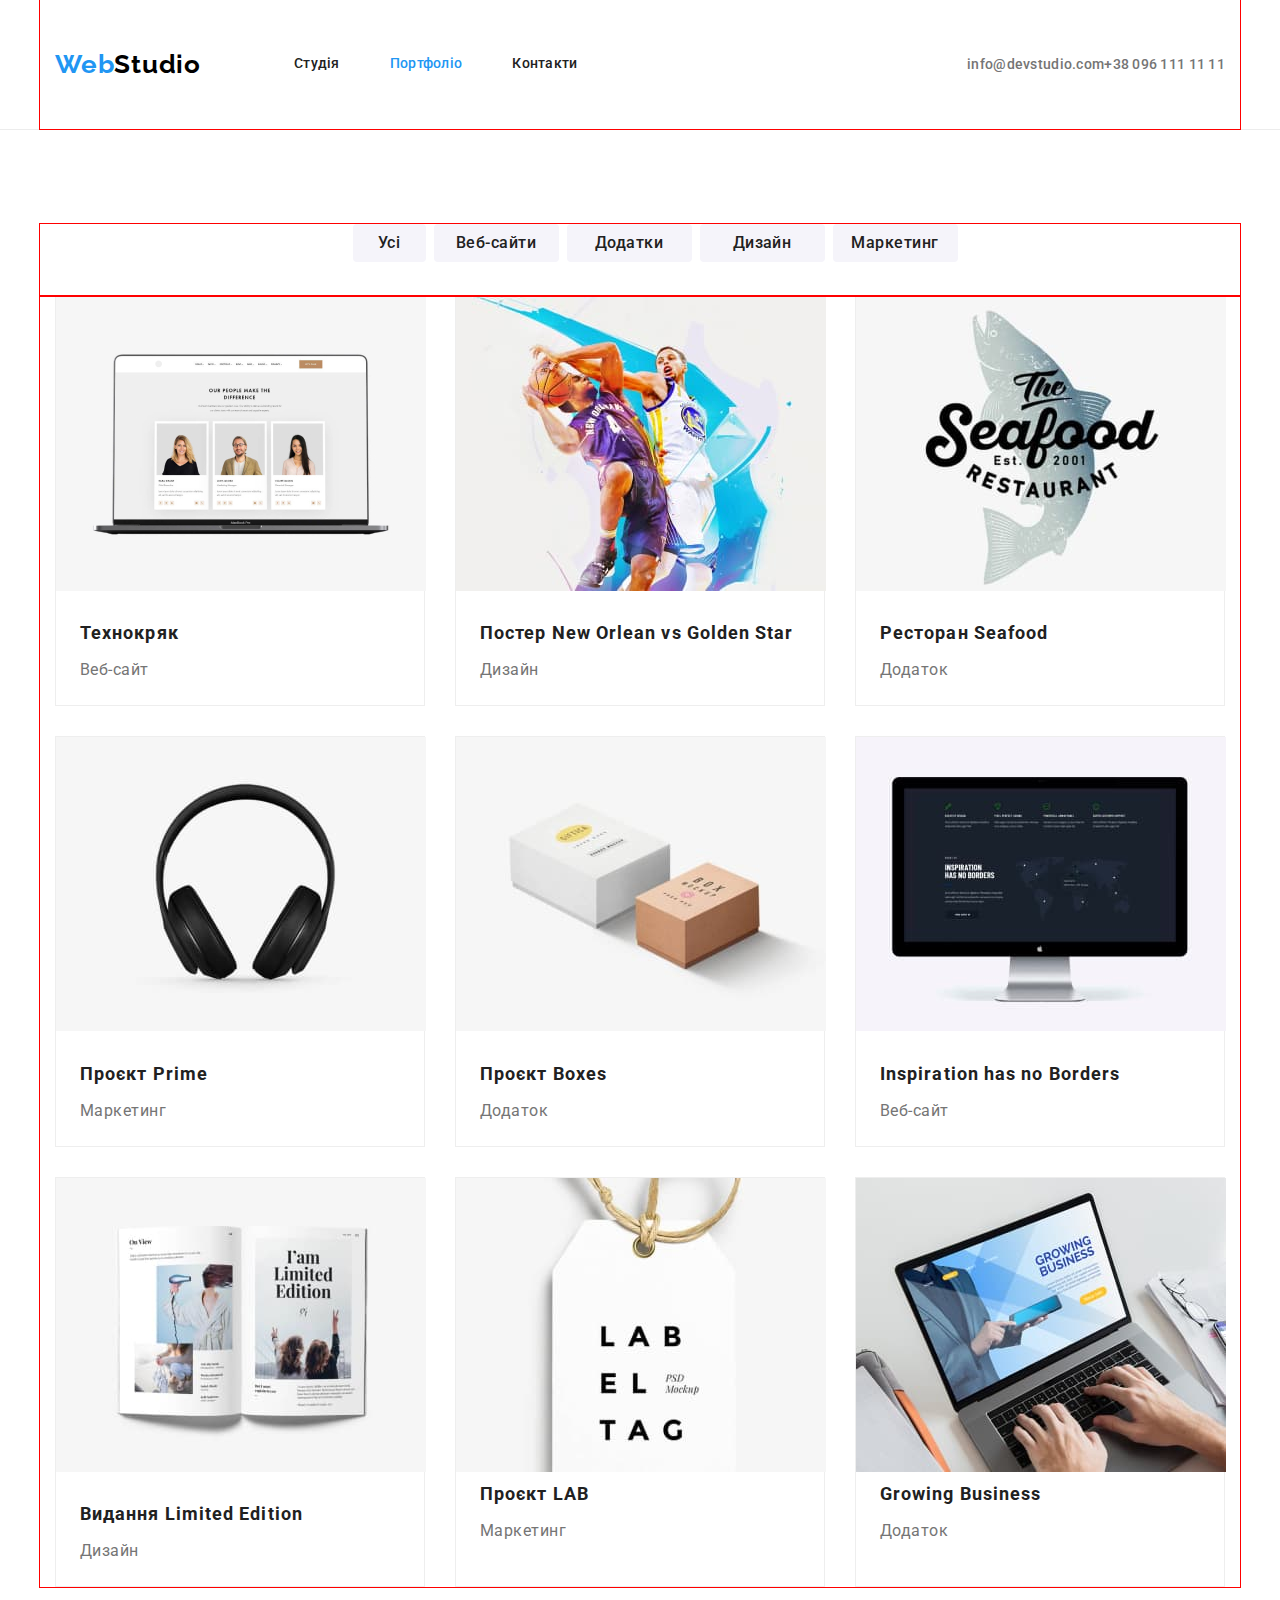
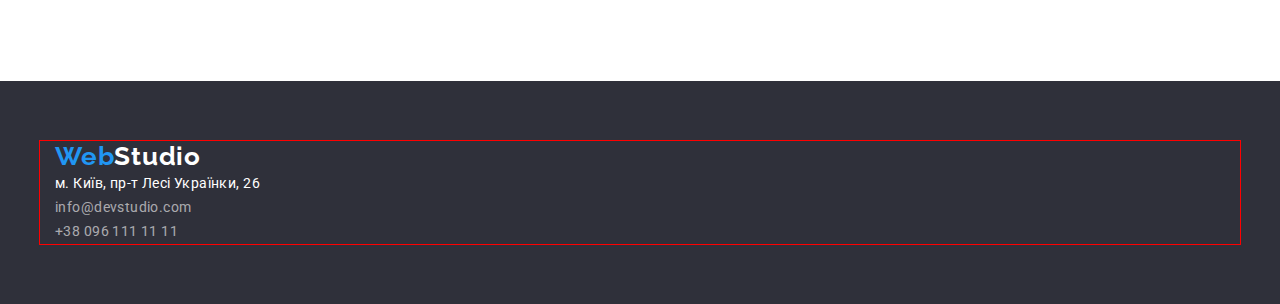
==== commit 315696ec: "added flexbox" ====
--- a/portfolio.html
+++ b/portfolio.html
@@ -11,200 +11,217 @@
       href="https://fonts.googleapis.com/css2?family=Raleway:wght@700&family=Roboto:wght@400;500;700;900&family=Tangerine:wght@700&display=swap"
       rel="stylesheet"
     />
+    <link
+      rel="stylesheet"
+      href="https://cdnjs.cloudflare.com/ajax/libs/modern-normalize/1.1.0/modern-normalize.min.css"
+    />
     <link rel="stylesheet" href="./css/styles.css" />
   </head>
-  <body class="body">
+  <body class="page-body">
     <!-- Шапка -->
-    <header class="header">
-      <a href="/" class="header-logo logo-link">
-        <span class="header-logo-accent">Web</span>Studio</a
-      >
-      <nav class="header-nav">
-        <ul class="header-list list">
-          <li>
-            <a href="./index.html" class="header-list-link link">Студія</a>
-          </li>
-          <li>
-            <a href="/portfolio.html" class="header-list-link link current"
-              >Портфоліо</a
+    <header class="page-header">
+      <div class="container main-nav">
+        <a href="/" class="header-logo logo-link">
+          <span class="header-logo-accent">Web</span>Studio</a
+        >
+        <nav class="header-nav">
+          <ul class="header-list list">
+            <li class="item">
+              <a href="./index.html" class="header-list-link link">Студія</a>
+            </li>
+            <li class="item">
+              <a href="/portfolio.html" class="header-list-link link current"
+                >Портфоліо</a
+              >
+            </li>
+            <li class="item">
+              <a href="#" class="header-list-link link">Контакти</a>
+            </li>
+          </ul>
+        </nav>
+        <ul class="header-contact-list list">
+          <li class="item">
+            <a class="header-mail-link link" href="mailto:info@devstudio.com"
+              >info@devstudio.com</a
             >
           </li>
-          <li><a href="#" class="header-list-link link">Контакти</a></li>
+          <li class="item">
+            <a class="header-tel-link link" href="tel:+380961111111"
+              >+38 096 111 11 11</a
+            >
+          </li>
         </ul>
-      </nav>
-      <ul class="header-contact-list list">
-        <li>
-          <a class="header-mail-link link" href="mailto:info@devstudio.com"
-            >info@devstudio.com</a
-          >
-        </li>
-        <li>
-          <a class="header-tel-link link" href="tel:+380961111111"
-            >+38 096 111 11 11</a
-          >
-        </li>
-      </ul>
+      </div>
     </header>
     <main>
       <!-- Герой -->
       <section class="section-progects">
-        <h1 class="section-filter-title visually-hidden">Фільтр</h1>
-        <ul class="section-filter-list list">
-          <li>
-            <button class="filter-button link" type="button">Усі</button>
-          </li>
-          <li>
-            <button class="filter-button link" type="button">Веб-сайти</button>
-          </li>
-          <li>
-            <button class="filter-button link" type="button">Додатки</button>
-          </li>
-          <li>
-            <button class="filter-button link" type="button">Дизайн</button>
-          </li>
-          <li>
-            <button class="filter-button link" type="button">Маркетинг</button>
-          </li>
-        </ul>
-
-        <ul class="ptogects-list list">
-          <li class="progects-item-list">
-            <a class="progect-link link" href="/">
-              <img
-                class="progect-list-img"
-                src="./images/image1.jpg"
-                alt="Технокряк"
-                width="370"
-              />
-              <h2 class="progect-list-title link">Технокряк</h2>
-              <p class="progect-list-text">Веб-сайт</p>
-            </a>
-          </li>
-          <li class="progects-item-list">
-            <a class="progect-link link" href="/">
-              <img
-                class="progect-list-img"
-                src="./images/image2.jpg"
-                alt="Постер"
-                width="370"
-              />
-              <h2 class="progect-list-title link">
-                Постер New Orlean vs Golden Star
-              </h2>
-              <p class="progect-list-text">Дизайн</p>
-            </a>
-          </li>
-          <li class="progects-item-list">
-            <a class="progect-link link" href="/">
-              <img
-                class="progect-list-img"
-                src="./images/image3.jpg"
-                alt="Ресторан Seafood"
-                width="370"
-              />
-              <h2 class="progect-list-title link">Ресторан Seafood</h2>
-              <p class="progect-list-text">Додаток</p>
-            </a>
-          </li>
-          <li class="progects-item-list">
-            <a class="progect-link link" href="/">
-              <img
-                class="progect-list-img"
-                src="./images/image4.jpg"
-                alt="Проєкт Prime"
-                width="370"
-              />
-              <h2 class="progect-list-title link">Проєкт Prime</h2>
-              <p class="progect-list-text">Маркетинг</p>
-            </a>
-          </li>
-          <li class="progects-item-list">
-            <a class="progect-link link" href="/">
-              <img
-                class="progect-list-img"
-                src="./images/image5.jpg"
-                alt="Проєкт Boxes"
-                width="370"
-              />
-              <h2 class="progect-list-title link">Проєкт Boxes</h2>
-              <p class="progect-list-text">Додаток</p>
-            </a>
-          </li>
-          <li class="progects-item-list">
-            <a class="progect-link link" href="/">
-              <img
-                class="progect-list-img"
-                src="./images/image6.jpg"
-                alt="Inspiration"
-                width="370"
-              />
-              <h2 class="progect-list-title link">
-                Inspiration has no Borders
-              </h2>
-              <p class="progect-list-text">Веб-сайт</p>
-            </a>
-          </li>
-          <li class="progects-item-list">
-            <a class="progect-link link" href="/">
-              <img
-                class="progect-list-img"
-                src="./images/image7.jpg"
-                alt=""
-                width="370"
-              />
-              <h2 class="progect-list-title link">Видання Limited Edition</h2>
-              <p class="progect-list-text">Дизайн</p>
-            </a>
-          </li>
-          <li class="progects-item-list">
-            <a class="progect-link link" href="/">
-              <img src="./images/image8.jpg" alt="Проєкт LAB" width="370" />
-              <h2 class="progect-list-title">Проєкт LAB</h2>
-              <p class="progect-list-text">Маркетинг</p>
-            </a>
-          </li>
-          <li class="progects-item-list">
-            <a class="progect-link link" href="/">
-              <img
-                src="./images/image9.jpg"
-                alt="Growing Business"
-                width="370"
-              />
-              <h2 class="progect-list-title link">Growing Business</h2>
-              <p class="progect-list-text">Додаток</p>
-            </a>
-          </li>
-        </ul>
+        <div class="container">
+          <h1 class="section-filter-title visually-hidden">Фільтр</h1>
+          <ul class="section-filter-list list">
+            <li class="item">
+              <button class="filter-button all link" type="button">Усі</button>
+            </li>
+            <li class="item">
+              <button class="filter-button link" type="button">
+                Веб-сайти
+              </button>
+            </li>
+            <li class="item">
+              <button class="filter-button link" type="button">Додатки</button>
+            </li>
+            <li class="item">
+              <button class="filter-button link" type="button">Дизайн</button>
+            </li>
+            <li class="item">
+              <button class="filter-button link" type="button">
+                Маркетинг
+              </button>
+            </li>
+          </ul>
+        </div>
+        <div class="container">
+          <ul class="progects-list list">
+            <li class="progects-item-list item">
+              <a class="progect-link link" href="#">
+                <img
+                  class="progect-list-img"
+                  src="./images/image1.jpg"
+                  alt="Технокряк"
+                  width="370"
+                />
+                <h2 class="progect-list-title link">Технокряк</h2>
+                <p class="progect-list-text">Веб-сайт</p>
+              </a>
+            </li>
+            <li class="progects-item-list item">
+              <a class="progect-link link" href="#">
+                <img
+                  class="progect-list-img"
+                  src="./images/image2.jpg"
+                  alt="Постер"
+                  width="370"
+                />
+                <h2 class="progect-list-title link">
+                  Постер New Orlean vs Golden Star
+                </h2>
+                <p class="progect-list-text">Дизайн</p>
+              </a>
+            </li>
+            <li class="progects-item-list item">
+              <a class="progect-link link" href="#">
+                <img
+                  class="progect-list-img"
+                  src="./images/image3.jpg"
+                  alt="Ресторан Seafood"
+                  width="370"
+                />
+                <h2 class="progect-list-title link">Ресторан Seafood</h2>
+                <p class="progect-list-text">Додаток</p>
+              </a>
+            </li>
+            <li class="progects-item-list item">
+              <a class="progect-link link" href="#">
+                <img
+                  class="progect-list-img"
+                  src="./images/image4.jpg"
+                  alt="Проєкт Prime"
+                  width="370"
+                />
+                <h2 class="progect-list-title link">Проєкт Prime</h2>
+                <p class="progect-list-text">Маркетинг</p>
+              </a>
+            </li>
+            <li class="progects-item-list item">
+              <a class="progect-link link" href="#">
+                <img
+                  class="progect-list-img"
+                  src="./images/image5.jpg"
+                  alt="Проєкт Boxes"
+                  width="370"
+                />
+                <h2 class="progect-list-title link">Проєкт Boxes</h2>
+                <p class="progect-list-text">Додаток</p>
+              </a>
+            </li>
+            <li class="progects-item-list item">
+              <a class="progect-link link" href="#">
+                <img
+                  class="progect-list-img"
+                  src="./images/image6.jpg"
+                  alt="Inspiration"
+                  width="370"
+                />
+                <h2 class="progect-list-title link">
+                  Inspiration has no Borders
+                </h2>
+                <p class="progect-list-text">Веб-сайт</p>
+              </a>
+            </li>
+            <li class="progects-item-list item">
+              <a class="progect-link link" href="#">
+                <img
+                  class="progect-list-img"
+                  src="./images/image7.jpg"
+                  alt=""
+                  width="370"
+                />
+                <h2 class="progect-list-title link">Видання Limited Edition</h2>
+                <p class="progect-list-text">Дизайн</p>
+              </a>
+            </li>
+            <li class="progects-item-list item">
+              <a class="progect-link link" href="/">
+                <img src="./images/image8.jpg" alt="Проєкт LAB" width="370" />
+                <h2 class="progect-list-title">Проєкт LAB</h2>
+                <p class="progect-list-text">Маркетинг</p>
+              </a>
+            </li>
+            <li class="progects-item-list item">
+              <a class="progect-link link" href="#">
+                <img
+                  src="./images/image9.jpg"
+                  alt="Growing Business"
+                  width="370"
+                />
+                <h2 class="progect-list-title link">Growing Business</h2>
+                <p class="progect-list-text">Додаток</p>
+              </a>
+            </li>
+          </ul>
+        </div>
       </section>
     </main>
-    <footer class="footer">
-      <a class="footer-logo-link logo-link" href="/">
-        <span class="footer-logo-accent">Web</span
-        ><span class="second-part-logo">Studio</span></a
-      >
-      <address class="footer-address">
-        <ul class="footer-address-list list">
-          <li>
-            <a
-              class="footer-address-text link"
-              href="https://goo.gl/maps/xzUhMAHxMRx1ZoJVA"
-              target="_blank"
-              rel="noopener noreferrer nofollow"
-              >м. Київ, пр-т Лесі Українки, 26</a
-            >
-          </li>
-          <li>
-            <a class="footer-mail-link link" href="mailto:info@devstudio.com"
-              >info@devstudio.com</a
-            >
-          </li>
-          <li>
-            <a class="footer-tel-link link" href="tel:+380961111111"
-              >+38 096 111 11 11</a
-            >
-          </li>
-        </ul>
-      </address>
+    <footer class="page-footer">
+      <div class="container">
+        <a class="footer-logo-link logo-link" href="#">
+          <span class="footer-logo-accent">Web</span
+          ><span class="second-part-logo">Studio</span></a
+        >
+        <address class="footer-address">
+          <ul class="footer-address-list list">
+            <li>
+              <a
+                class="footer-address-text link"
+                href="https://goo.gl/maps/xzUhMAHxMRx1ZoJVA"
+                target="_blank"
+                rel="noopener noreferrer nofollow"
+                >м. Київ, пр-т Лесі Українки, 26</a
+              >
+            </li>
+            <li>
+              <a class="footer-mail-link link" href="mailto:info@devstudio.com"
+                >info@devstudio.com</a
+              >
+            </li>
+            <li>
+              <a class="footer-tel-link link" href="tel:+380961111111"
+                >+38 096 111 11 11</a
+              >
+            </li>
+          </ul>
+        </address>
+      </div>
     </footer>
   </body>
 </html>
--- a/css/styles.css
+++ b/css/styles.css
@@ -8,6 +8,7 @@
 /* основной цвет фона  #F5F5F5 */
 /*вторичный цвет фона для героя #2F303A */
 
+/* General styles */
 :root {
   --primary-text-color: #212121;
   --secondary-text-color: #757575;
@@ -18,12 +19,27 @@
   --primary-white-color: #ffffff;
   --primary-black-color: #000000;
   --secondary-white-color: rgba(255, 255, 255, 0.6);
-}
-
-.body {
+  --specific-ident: 10px;
+  --img-ident: 30px;
+}
+h1,
+h2,
+h3,
+p {
+  margin: 0;
+}
+
+.page-body {
   color: var(--primary-text-color);
   font-family: "Roboto";
   font-style: normal;
+}
+.container {
+  max-width: 1200px;
+  margin: 0 auto;
+  padding-left: 15px;
+  padding-right: 15px;
+  outline: 1px solid red;
 }
 
 .link,
@@ -33,9 +49,25 @@
 
 .list {
   list-style: none;
-}
-.header {
+  padding-left: 0;
+  margin: 0;
+}
+
+/* Main nav */
+
+.main-nav {
+  display: flex;
+  align-items: center;
+  white-space: nowrap;
+}
+
+.page-header {
+  border-bottom: 1px solid #ececec;
+}
+.page-header .container {
   background-color: var(--primary-white-color);
+  padding-top: 24px;
+  padding-bottom: 25px;
 }
 
 .link.current {
@@ -47,18 +79,33 @@
   font-weight: 700;
   font-size: 26px;
   line-height: 1.19;
-  /* identical to box height */
+
   letter-spacing: 0.03em;
   color: var(--primary-black-color);
   font-family: "Raleway";
   font-style: normal;
 }
+
 .header-logo-accent {
   color: var(--accent-color);
 }
 
 /* Header-nav */
+
+.header-list {
+  display: flex;
+  margin-left: 93px;
+}
+
+.header-list .item:not(:last-child) {
+  margin-right: 50px;
+}
+
 .header-list-link {
+  display: block;
+  padding-top: 32px;
+  padding-bottom: 32px;
+
   font-weight: 500;
   font-size: 14px;
   line-height: 1.14;
@@ -73,6 +120,23 @@
 }
 
 /* Contacts */
+
+.header-contact-list {
+  display: flex;
+  /* margin-right: 15px; */
+  margin-left: auto;
+}
+.header-contact-list .item + .item {
+  /* margin-left: 50px; */
+}
+
+.header-mail-link {
+  /* margin-left: 344px; */
+}
+.header-tel-link {
+  /* paddin-right: 15px; */
+}
+
 .header-mail-link,
 .header-tel-link {
   font-weight: 500;
@@ -86,8 +150,15 @@
   background-color: var(--primary-white-color);
 }
 /* Hero */
-.hero {
+
+.hero.centered {
   background-color: var(--tertiary-bg-color);
+  text-align: center;
+}
+
+.hero-desription {
+  padding-top: 200px;
+  padding-bottom: 200px;
 }
 
 .visually-hidden {
@@ -107,11 +178,15 @@
   font-weight: 900;
   font-size: 44px;
   line-height: 1.36;
-  /* or 136% */
   text-align: center;
   letter-spacing: 0.06em;
   text-transform: uppercase;
   color: var(--primary-white-color);
+
+  margin-bottom: 30px;
+  margin: auto;
+  padding: 30px;
+  max-width: 696px;
 }
 
 .button {
@@ -122,43 +197,107 @@
   font-weight: 700;
   font-size: 16px;
   line-height: 1.88;
-  /* identical to box height, or 188% */
-  display: flex;
+
   align-items: center;
-  text-align: center;
   letter-spacing: 0.06em;
   color: var(--primary-white-color);
   font-family: inherit;
+
+  padding: 10px 32px;
+  min-width: 216px;
+  border-radius: 4px;
+  margin: auto;
+
+  box-shadow: 0px 4px 4px rgba(0, 0, 0, 0.15);
+  border-radius: 4px;
 }
 
 /* Features */
+
+.section-features {
+}
+
+.section-features-list {
+  display: flex;
+  padding-top: 94px;
+  padding-bottom: 94px;
+  padding-left: 15px;
+  padding-right: 15px;
+}
+
+.section-features-list .item:not(:last-child) {
+  margin-right: 30px;
+}
+
+.section-featuers.centered {
+  padding-top: 94px;
+  padding-bottom: 94px;
+  text-align: center;
+}
 .section-features-title {
   font-size: 14px;
   line-height: 1.14;
   letter-spacing: 0.03em;
   text-transform: uppercase;
   color: var(--primary-text-color);
+  margin-top: 0;
+  margin-bottom: var(--specific-ident);
 }
 .section-features-text {
   font-size: 14px;
   line-height: 1.71;
-  /* or 171% */
   letter-spacing: 0.03em;
   color: var(--secondary-text-color);
 }
 
 /* Section Work */
+
+.section-work-list {
+  display: flex;
+  width: 1170px;
+  margin: auto;
+  padding-bottom: 94px;
+}
+
+.section-work-list .item:not(:last-child) {
+  margin-right: 30px;
+}
+
+.section-work .centered {
+  text-align: center;
+}
+
 .section-work-title {
   font-size: 36px;
   line-height: 1.17;
   text-align: center;
   letter-spacing: 0.03em;
   color: var(--primary-text-color);
+
+  margin-bottom: 50px;
 }
 
 /* Our team */
+
 .section-team {
-  background: var(--secondary-bg-color);
+  background-color: var(--secondary-bg-color);
+}
+
+.section-team-list {
+  display: flex;
+  width: 1170px;
+  margin: auto;
+  padding-bottom: 94px;
+}
+
+.section-team-list .item:not(:last-child) {
+  margin-right: 30px;
+}
+
+.section-team .centered {
+  padding-top: 94px;
+  padding-bottom: 94px;
+  text-align: center;
 }
 .section-team-title {
   font-size: 36px;
@@ -166,6 +305,12 @@
   text-align: center;
   letter-spacing: 0.03em;
   color: var(--primary-text-color);
+
+  margin-bottom: 50px;
+}
+
+.section-team-img {
+  margin-bottom: var(--img-ident);
 }
 
 .section-pre-title {
@@ -176,6 +321,8 @@
   text-align: center;
   letter-spacing: 0.03em;
   color: var(--primary-text-color);
+
+  margin-bottom: var(--specific-ident);
 }
 
 .section-team-text {
@@ -185,14 +332,21 @@
   text-align: center;
   letter-spacing: 0.03em;
   color: var(--secondary-text-color);
+
+  padding-bottom: 30px;
 }
 
 .team-list-item {
   background-color: var(--primary-white-color);
+  box-shadow: 0px 1px 3px rgba(0, 0, 0, 0.12), 0px 1px 1px rgba(0, 0, 0, 0.14),
+    0px 2px 1px rgba(0, 0, 0, 0.2);
+  border-radius: 0px 0px 4px 4px;
 }
 /* footer */
-.footer {
+.page-footer {
   background: var(--tertiary-bg-color);
+  padding-top: 60px;
+  padding-bottom: 60px;
 }
 
 .footer-logo-link {
@@ -204,6 +358,7 @@
   /* identical to box height */
   letter-spacing: 0.03em;
 }
+
 .footer-logo-accent {
   color: var(--accent-color);
 }
@@ -228,34 +383,65 @@
   font-weight: 400;
   font-size: 14px;
   line-height: 1.71;
-  /* or 171% */
+
   letter-spacing: 0.03em;
   color: var(--secondary-white-color);
+
+  margin-bottom: 9px;
 }
 
 .footer-tel-link {
   font-weight: 400;
   font-size: 14px;
   line-height: 1.71;
-  /* or 171% */
+
   letter-spacing: 0.03em;
   color: var(--secondary-white-color);
+  margin-bottom: 60px;
 }
 
 /* Portfolio */
+
+.section-filter-list {
+  display: flex;
+  width: 575px;
+  /* margin-bottom: 34px; */
+  padding-bottom: 34px;
+  margin: auto;
+}
+.section-filter-list .item:not(:last-child) {
+  margin-right: 8px;
+}
 
 .filter-button {
   background: var(--secondary-bg-color);
   font-weight: 500;
   font-size: 16px;
   line-height: 1.63;
-  /* identical to box height, or 162% */
   text-align: center;
   letter-spacing: 0.03em;
   color: var(--primary-text-color);
   font-family: "Roboto";
   font-style: normal;
   border: none;
+  cursor: pointer;
+
+  width: 125px;
+  height: 38px;
+  left: 593px;
+  top: 174px;
+
+  background: #f5f4fa;
+  border-radius: 4px;
+}
+
+.filter-button.all {
+  border-radius: 4px;
+  padding-right: 25px;
+  padding-left: 25px;
+  padding-top: 6px;
+  padding-bottom: 6px;
+  width: 73px;
 }
 
 .filter-button.link {
@@ -272,24 +458,61 @@
 /* Progects */
 
 .section-progects {
-  background-color: var(--primary-bg-color);
+  background-color: var(--primary-white-color);
+  padding-top: 94px;
+  padding-bottom: 94px;
+}
+
+.progects-list {
+  display: flex;
+  flex-wrap: wrap;
+  width: 1170px;
+  margin: auto;
+}
+
+.progects-list .item {
+  width: calc((100% -60) / 3);
+  margin-bottom: 30px;
+  margin-right: 30px;
+  width: 370px;
+  border: 1px solid #eeeeee;
+}
+
+.progects-list .item:nth-child(3n) {
+  margin-right: 0;
+}
+
+.progects-list .item:nth-last-child(-n + 3) {
+  margin-bottom: 0;
 }
 
 .progects-item-list {
   background-color: var(--primary-white-color);
+}
+
+.progect-list-img {
+  margin-bottom: 20px;
 }
 
 .progect-list-title {
   font-size: 18px;
   line-height: 2;
-  /* identical to box height, or 200% */
   letter-spacing: 0.06em;
   color: var(--primary-text-color);
-}
+
+  margin-bottom: 4px;
+  margin-left: 24px;
+  margin-right: 24px;
+}
+
 .progect-list-text {
   font-size: 16px;
   line-height: 1.88;
   /* identical to box height, or 188% */
   letter-spacing: 0.03em;
   color: var(--secondary-text-color);
-}
+
+  margin-bottom: 20px;
+  margin-left: 24px;
+  margin-right: 24px;
+}
